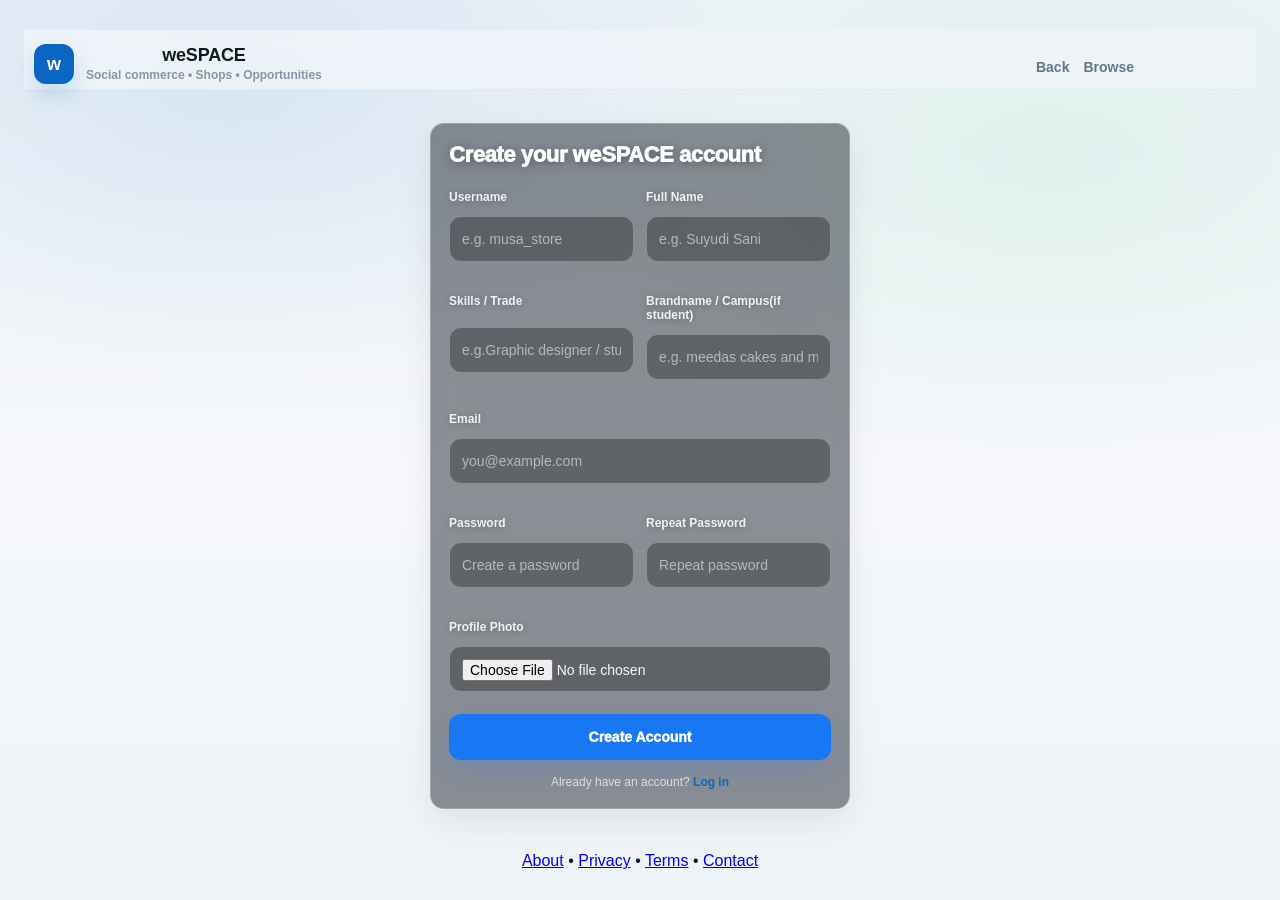
==== register/index.html @ 63733547 "Add files via upload" ====
<!DOCTYPE html>
<html lang="en">
<head>
  <meta charset="UTF-8" />
  <meta name="viewport" content="width=device-width, initial-scale=1.0" />
  <title>Create Account • weSPACE</title>
  <meta name="description" content="weSPACE is a social commerce platform to buy, sell, and grow. Create a digital shop, upload products, share your link, and discover opportunities — all in one place.">

  <link rel="stylesheet" href="../css/style.css" />

  <!-- Icons -->
  <link rel="icon" href="/favicon.ico">
  <link rel="icon" type="image/png" sizes="32x32" href="/favicon-32x32.png">
  <link rel="icon" type="image/png" sizes="16x16" href="/favicon-16x16.png">
  <link rel="apple-touch-icon" href="/apple-touch-icon.png">

  <!-- PWA -->
  <link rel="manifest" href="/site.webmanifest">
  <meta name="theme-color" content="#0a66c2">

  <!-- iOS -->
  <meta name="apple-mobile-web-app-capable" content="yes">
  <meta name="apple-mobile-web-app-status-bar-style" content="black-translucent">
  <meta name="apple-mobile-web-app-title" content="weSPACE">
</head>

<body class="auth">
  <!-- Top bar (same style as landing) -->
  <header class="topbar">
    <div class="topbar-inner">
      <a class="brand" href="../index.html" aria-label="Go to weSPACE home">
        <div class="logo" aria-hidden="true">w</div>
        <div>
          <div class="brandname">weSPACE</div>
          <div class="brandtag">Social commerce • Shops • Opportunities</div>
        </div>
      </a>

      <nav class="top-actions" aria-label="Quick actions">
        <a class="link" href="../index.html">Back</a>
        <a class="link" href="../home.html">Browse</a>
      </nav>
    </div>
  </header>

  <main class="auth-shell">
    <div class="auth-card">
      <div class="auth-head">
        <h1 class="auth-title">Create your weSPACE account</h1>
        
      </div>

      <form id="registerForm" class="auth-form">
        <div class="grid2">
          <label class="field">
            <span>Username</span>
            <input id="regUsername" type="text" required placeholder="e.g. musa_store">
          </label>

          <label class="field">
            <span>Full Name</span>
            <input id="regName" type="text" required placeholder="e.g. Suyudi Sani">
          </label>
        </div>

        <div class="grid2">
          <label class="field">
            <span>Skills / Trade</span>
            <input id="regCampus" type="text" required placeholder="e.g.Graphic designer / student ">
          </label>

          <label class="field">
            <span>Brandname / Campus(if student)</span>
            <input id="regDept" type="text" required placeholder="e.g. meedas cakes and more/ bayero Uni">
          </label>
        </div>

        <label class="field">
          <span>Email</span>
          <input id="regEmail" type="email" required autocomplete="email" placeholder="you@example.com">
        </label>

        <div class="grid2">
          <label class="field">
            <span>Password</span>
            <input id="regPassword" type="password" required placeholder="Create a password">
          </label>

          <label class="field">
            <span>Repeat Password</span>
            <input id="regPassword2" type="password" required placeholder="Repeat password">
          </label>
        </div>

        <label class="field">
          <span>Profile Photo</span>
          <input id="regPhoto" type="file" accept="image/*" required>
          
        </label>

        <button class="btn primary full" type="submit">Create Account</button>

        <div class="tiny center">
          Already have an account?
          <a class="link2" href="../index.html">Log in</a>
        </div>
      </form>
    </div>
  </main>

  <script type="module" src="../js/register-supabase.js"></script>
   <footer class="footer">
<div class="footer-inner">



<a href="about.html">About</a>

<span class="sep">•</span>

<a href="privacy.html">Privacy</a>

<span class="sep">•</span>

<a href="terms.html">Terms</a>

<span class="sep">•</span>

<a href="contact.html">Contact</a>

</body>
</html>
---- css/style.css ----
/* =========================================================
   CAMPORA — FULL STYLE.CSS (REPLACE YOUR ENTIRE FILE)
========================================================= */
:root{

  /* Backgrounds */
  --bin: #f4f7ff;
  --bg-card: #ffffff;
  --bg-soft: #eef4ff;

  /* Text */
  --text-main: #0f172a;      /* dark navy */
  --text-secondary: #475569;
  --text-muted: #64748b;

  /* Brand */
  --primary: #2563eb;
  --primary-dark: #1e40af;

  /* Borders */
  --border-light: rgba(15,23,42,0.12);

}
body.landing{
  background: var(--bg-main);
  color: var(--text-main);
}

* {
  margin: 0;
  padding: 0;
  box-sizing: border-box;
  font-family: Arial, Helvetica, sans-serif;
}



/* Space for fixed topbar + mobile bottom nav */
.page {
  padding-top: 70px;
  padding-bottom: 80px;
}

/* Center content on desktop; full on phone */
.container {
  width: 100%;
  max-width: 760px;
  margin: 0 auto;
  padding: 0 14px;
}

/* =========================================================
   TOP BAR
========================================================= */
.topbar {
  position: fixed;
  top: 0;
  left: 0;
  width: 100%;
  height: 60px;
  background: #fff;
  border-bottom: 1px solid #ddd;

  display: grid;
  grid-template-columns: 56px 1fr 56px;
  align-items: center;
  gap: 10px;

  padding: 0 10px;
  z-index: 1000;

  transform: translateY(0);
  transition: transform 180ms ease;
}

.topbar.hidden {
  transform: translateY(-110%);
}

/* icon buttons */
.icon-btn {
  width: 44px;
  height: 44px;
  border: none;
  background: transparent;
  font-size: 22px;
  cursor: pointer;
  border-radius: 10px;
}

.icon-btn:hover {
  background: #f0f2f5;
}

.icon-btn:active {
  transform: scale(0.96);
}

/* search */
.search-pill {
  height: 34px;
  width: 100%;
  border: 1px solid #e5e7eb;
  background: #f0f2f5;
  border-radius: 999px;

  display: flex;
  align-items: center;
  gap: 10px;

  padding: 0 10px;
  cursor: pointer;
  text-align: left;
}

.search-icon {
  font-size: 18px;
}

.search-text {
  color: #65676b;
  font-size: 12px;
}
/* Ensure these navs can slide without affecting layout */
.topbar,
.desktop-tabs,
.bottom-nav {
  will-change: transform;
  transition: transform 220ms ease;
}

/* Top bar slides up */
.topbar.nav-hidden {
  transform: translateY(-120%);
}

/* Desktop tabs slide up */
.desktop-tabs.nav-hidden {
  transform: translateY(-120%);
}

/* Bottom nav slides down */
.bottom-nav.nav-hidden {
  transform: translateY(120%);
}
/* =========================================================
   DESKTOP TABS (INSIDE .container in your HTML)
========================================================= */
.desktop-tabs {
  display: none;
}

.tab-btn {
  border: 1px solid #e5e7eb;
  background: #fff;
  padding: 10px 14px;
  border-radius: 999px;
  cursor: pointer;
  font-weight: bold;
  color: #65676b;
  text-align: center;
}

.tab-btn.active {
  color: #1877f2;
  border-color: #1877f2;
}

/* hide on scroll (your JS toggles .hidden) */
.desktop-tabs {
  transition: transform 180ms ease, opacity 180ms ease;
}

.desktop-tabs.hidden {
  transform: translateY(-120%);
  opacity: 0;
}

@media (min-width: 1024px) {
  .desktop-tabs {
    display: flex;
    justify-content: space-between;
    gap: 10px;

    position: sticky;
    top: 60px; /* under topbar */
    z-index: 900;

    background: #f0f2f5;
    padding: 12px 0;
  }

  .tab-btn {
    flex: 1;
  }
}

/* =========================================================
   SECTIONS
========================================================= */
.section {
  display: none;
}

.active-section {
  display: block;
}

/* Feed title */
#feed h2,
#market h2,
#opportunities h2,
#socials h2,
#profile h2 {
  font-size: 18px;
  margin: 14px 0 10px;
}

/* empty placeholder */
.empty-state {
  background: #fff;
  border: 1px solid #e5e7eb;
  padding: 14px;
  border-radius: 12px;
  color: #65676b;
}

/* =========================================================
   POST CARD (FULL IMAGE DISPLAY — NO CROP)
========================================================= */
.post-card {
  background: #fff;
  border: 1px solid #e5e7eb;
  border-radius: 14px;
  padding: 14px;
  margin-bottom: 14px;
  box-shadow: 0 10px 20px rgba(0,0,0,0.05);

  display: flex;
  flex-direction: column;
}

.post-head {
  display: flex;
  gap: 10px;
  align-items: center;
  margin-bottom: 10px;
}

.avatar {
  width: 42px;
  height: 42px;
  border-radius: 999px;
  background: #dbeafe;
}

.post-meta {
  flex: 1;
}

.name-row {
  display: flex;
  justify-content: space-between;
  align-items: center;
  gap: 10px;
}

.poster-name {
  font-weight: bold;
  font-size: 14px;
}

.connect-btn {
  border: 1px solid #1877f2;
  background: #fff;
  color: #1877f2;
  padding: 7px 12px;
  border-radius: 999px;
  cursor: pointer;
  font-weight: bold;
  font-size: 13px;
}

.connect-btn:hover {
  background: #e7f0ff;
}

.sub-row {
  color: #65676b;
  font-size: 12px;
  margin-top: 2px;
}

.post-title {
  font-weight: bold;
  font-size: 15px;
  margin-bottom: 6px;
}

.post-text {
  font-size: 14px;
  line-height: 1.45;
}

/* FULL IMAGE (no crop) */
.post-image {
  width: 100%;
  margin: 12px 0;
  border-radius: 14px;
  overflow: hidden;
  background: transparent;
}

.post-image img {
  width: 100%;
  height: auto;           /* ✅ key */
  display: block;
  object-fit: contain;    /* ✅ no crop */
}

/* actions */
.post-actions {
  display: flex;
  gap: 8px;
  margin-top: 6px;
}

.post-actions button {
  flex: 1;
  border: none;
  background: #f0f2f5;
  padding: 10px 8px;
  border-radius: 10px;
  cursor: pointer;
  font-weight: bold;
  color: #333;
}

.post-actions button:hover {
  background: #e9eef5;
}

.post-actions button:active {
  transform: scale(0.98);
}

/* =========================================================
   BOTTOM NAV (MOBILE)
========================================================= */
.bottom-nav {
  position: fixed;
  bottom: 0;
  left: 0;
  width: 100%;
  height: 60px;
  background: #fff;

  display: flex;
  justify-content: space-around;
  align-items: center;

  border-top: 1px solid #ddd;
  z-index: 1000;

  transition: transform 180ms ease;
}

/* optional hide on scroll (if your JS adds .hidden) */
.bottom-nav.hidden {
  transform: translateY(110%);
}

.bottom-nav button {
  background: none;
  border: none;
  font-size: 14px;
  font-weight: bold;
  color: #65676b;
  cursor: pointer;
  height: 100%;
  flex: 1;
}

/* blue line without jumping */
.bottom-nav button.active,
.bottom-nav button:focus-visible,
.bottom-nav button:focus {
  color: #1877f2;
  box-shadow: inset 0 3px 0 #1877f2;
  outline: none;
}

.bottom-nav button:hover {
  color: #1877f2;
}

/* Desktop: hide bottom nav */
@media (min-width: 1024px) {
  .bottom-nav {
    display: none;
  }

  .page {
    padding-bottom: 20px;
  }
}

/* =========================================================
   CREATE POST MODAL
========================================================= */
.modal-overlay {
  display: none;
  position: fixed;
  inset: 0;
  background: rgba(0,0,0,0.45);
  align-items: center;
  justify-content: center;
  padding: 16px;
  z-index: 3000;
}

.modal-overlay.show {
  display: flex;
}

.modal {
  width: min(94vw, 520px);
  background: #fff;
  border-radius: 14px;
  border: 1px solid #e5e7eb;
  box-shadow: 0 20px 50px rgba(0,0,0,0.25);
  overflow: hidden;
}

.modal-header {
  display: flex;
  justify-content: space-between;
  align-items: center;
  padding: 12px 14px;
  border-bottom: 1px solid #e5e7eb;
}

.modal-header h3 {
  font-size: 16px;
}

.modal-close {
  border: none;
  background: transparent;
  font-size: 18px;
  cursor: pointer;
}

.modal-body {
  padding: 14px;
  display: grid;
  gap: 12px;
}

.field span {
  display: block;
  font-size: 12px;
  color: #65676b;
  margin-bottom: 6px;
  font-weight: bold;
}

.field input,
.field textarea {
  width: 100%;
  padding: 12px;
  border-radius: 12px;
  border: 1px solid #e5e7eb;
  background: #fff;
  outline: none;
}

.field input:focus,
.field textarea:focus {
  border-color: #1877f2;
}

.image-preview-wrap {
  width: 100%;
  height: 220px;
  border-radius: 14px;
  border: 1px dashed #d1d5db;
  background: #f8fafc;
  overflow: hidden;
  display: grid;
  place-items: center;
}

.image-preview-wrap img {
  width: 100%;
  height: 100%;
  object-fit: cover;
  display: none;
}

.image-preview-empty {
  color: #65676b;
  font-size: 13px;
  font-weight: bold;
}

.modal-actions {
  display: grid;
  grid-template-columns: 1fr 1fr;
  gap: 10px;
}

.btn-secondary,
.btn-primary {
  padding: 12px;
  border-radius: 12px;
  font-weight: bold;
  cursor: pointer;
  border: none;
}

.btn-secondary {
  background: #f0f2f5;
  color: #1c1e21;
}

.btn.primary{

  background: var(--primary);

  color: #ffffff;

  font-weight: 800;

}

.btn.primary:hover{

  background: var(--primary-dark);

}

/* Landing / Auth pages */
body.landing::before {
  content: "";
  position: fixed;
  inset: 0;
  background:
    linear-gradient(180deg,
      rgba(10,18,40,0.6),
      rgba(10,18,40,0.85)
    );

}


.landing-hero {
  width: min(92vw, 520px);
  text-align: center;
}

.landing-logo {
  width: 110px;
  height: auto;
  margin-bottom: 14px;
}

.landing-tagline {
  color: rgba(255,255,255,0.95);
  font-size: 18px;
  line-height: 1.5;
  margin-bottom: 20px;
}

.landing-actions {
  display: grid;
  gap: 12px;
}

body.auth {
  min-height: 100vh;
  display: grid;
  place-items: center;
  background: #f0f2f5;
  padding: 24px;
}

.auth-wrap {
  width: 100%;
  display: grid;
  place-items: center;
}

.auth-card{

  background: var(--bg-card);

  border: 1px solid var(--border-light);

  color: var(--text-main);

  box-shadow: 0 10px 30px rgba(0,0,0,0.08);

}


.auth-title {
  font-size: 18px;
  margin-bottom: 6px;
}

.auth-subtitle {
  color: #65676b;
  font-size: 13px;
  margin-bottom: 14px;
}

.auth-form {
  display: grid;
  gap: 12px;
}

/* Profile display */
.profile-card{
  background:#fff;
  border:1px solid #e5e7eb;
  border-radius:14px;
  padding:14px;
  box-shadow: 0 10px 20px rgba(0,0,0,0.05);
}

.profile-head{
  display:flex;
  gap:12px;
  align-items:center;
  margin-bottom: 12px;
}

.profile-avatar{
  width:64px;
  height:64px;
  border-radius:999px;
  object-fit: cover;
  background:#e5e7eb;
  flex:none;
}

.profile-name{ font-weight:800; font-size:16px; }
.profile-meta{ color:#65676b; font-size:13px; margin-top:2px; }

.profile-actions{
  display: grid;
  gap: 10px;
}

/* Post avatar image */
.avatar-img{
  width:42px;
  height:42px;
  border-radius:999px;
  object-fit:cover;
  background:#dbeafe;
  flex:none;
}
body.auth{
  min-height: 100vh;
  display: grid;
  place-items: center;
  background: #f0f2f5;
  padding: 24px;
}

.auth-card{
  width: min(92vw, 540px);
  background: #fff;
  border: 1px solid #e5e7eb;
  border-radius: 14px;
  padding: 16px;
  box-shadow: 0 10px 20px rgba(0,0,0,0.05);
}

.auth-title{ font-size: 18px; margin-bottom: 6px; }
.auth-subtitle{ color: #65676b; font-size: 13px; margin-bottom: 14px; }

.auth-form{ display: grid; gap: 12px; }

/* 2-column row on desktop, 1-column on phone */
.grid-2{
  display: grid;
  gap: 12px;
  grid-template-columns: 1fr;
}
@media (min-width: 700px){
  .grid-2{ grid-template-columns: 1fr 1fr; }
}

/* Reuse your .field styles; if you don't have them, use these: */
.field span{
  display:block;
  font-size: 12px;
  color:#65676b;
  margin-bottom: 6px;
  font-weight:bold;
}
.field input, .field textarea{
  width: 100%;
  padding: 12px;
  border-radius: 12px;
  border: 1px solid #e5e7eb;
  outline: none;
}
.field input:focus, .field textarea:focus{
  border-color: #1877f2;
}

.landing-actions{
  position: relative;
  z-index: 5;           /* ✅ brings buttons above any overlay */
  display: grid;
  gap: 12px;
}

.landing-actions a{
  display: block;       /* ✅ makes the whole button area clickable */
  text-decoration: none;
}
/* ===== Notifications panel ===== */
.notif-panel{
  position: fixed;
  top: 70px;
  right: 12px;
  width: min(92vw, 320px);
  background: #fff;
  border: 1px solid #e5e7eb;
  border-radius: 14px;
  box-shadow: 0 18px 40px rgba(0,0,0,0.18);
  padding: 12px;
  display: none;
  z-index: 4000;
}
.notif-panel.show{ display:block; }
.notif-head{
  display:flex;
  justify-content: space-between;
  align-items:center;
  margin-bottom: 10px;
}
.notif-close{
  border:none;
  background: transparent;
  font-size: 16px;
  cursor:pointer;
}
.notif-item{
  padding: 10px;
  border-radius: 12px;
  background: #f0f2f5;
  margin-bottom: 8px;
  font-size: 13px;
}

/* ===== Post action states ===== */
.post-actions button.active{
  background: #dbeafe;
}
.connect-btn.connected{
  background:#1877f2;
  color:#fff;
}
.more-toggle{
  border:none;
  background:transparent;
  color:#1877f2;
  font-weight:bold;
  cursor:pointer;
  padding: 0;
  margin-left: 6px;
}

/* Make search input nicer */
#searchInput{ background:#fff; }
/* =====================================================
   LANDING PAGE BACKGROUND
===================================================== */

body.landing {
  min-height: 100vh;

  background-image: url("../assets/landing.jpg");
  background-size: cover;
  background-position: center;
  background-repeat: no-repeat;
  background-attachment: fixed;

  display: flex;
  align-items: center;
  justify-content: center;
}

/* Optional overlay to make text readable */
body.landing::before {
  content: "";
  position: fixed;
  inset: 0;
  background: rgba(0,0,0,0.35);
  z-index: -1;
}
.account-row{
  display:flex;
  gap:10px;
  align-items:center;
  justify-content: space-between;
  padding: 10px;
  border:1px solid #e5e7eb;
  border-radius: 12px;
  background:#fff;
}
.account-left{
  display:flex;
  gap:10px;
  align-items:center;
}
.account-avatar{
  width:40px;
  height:40px;
  border-radius:999px;
  object-fit: cover;
  background:#e5e7eb;
}
.account-name{
  font-weight:800;
  font-size:14px;
}
.account-meta{
  font-size:12px;
  color:#65676b;
  margin-top:2px;
}
.account-actions{
  display:flex;
  gap:8px;
}
.account-actions button{
  border:none;
  background:#f0f2f5;
  padding:8px 10px;
  border-radius:10px;
  cursor:pointer;
  font-weight:bold;
  font-size:12px;
}
.account-actions button.primary{
  background:#1877f2;
  color:#fff;
}
.account-actions button.danger{
  background:#fee2e2;
}
/* ===== Landing Auth ===== */

.auth-wrapper{
  min-height:100vh;
  display:flex;
  align-items:center;
  justify-content:center;
}

.auth-box{
  width:100%;
  max-width:400px;
  background:#fff;
  padding:32px;
  border-radius:20px;
  box-shadow:0 25px 60px rgba(0,0,0,0.2);
}

.brand{
  text-align:center;
  font-size:32px;
  font-weight:900;
  margin-bottom:6px;
}

.subtitle{
  text-align:center;
  color:#65676b;
  margin-bottom:24px;
}

.auth-form .field{
  display:flex;
  flex-direction:column;
  margin-bottom:16px;
}

.auth-form input{
  padding:12px;
  border-radius:10px;
  border:1px solid #ddd;
  font-size:14px;
}

.divider{
  text-align:center;
  margin:16px 0;
  color:#aaa;
  font-size:13px;
}
/* =====================================================
   LANDING PAGE (Professional)
===================================================== */

body.landing{
  min-height: 100vh;
  background-image: url("../assets/landing.png");
  background-size: cover;
  background-position: center;
  background-repeat: no-repeat;
  background-attachment: fixed;
}

body.landing::before{
  content:"";
  position: fixed;
  inset: 0;
  background: linear-gradient(180deg, rgba(8,12,24,0.40), rgba(8,12,24,0.80));
  z-index: -1;
}

.landing-wrap{
  min-height: 100vh;
  width: min(980px, 92vw);
  margin: 0 auto;
  padding: 28px 0 40px;
  display: grid;
  gap: 18px;
  align-content: center;
}

.landing-hero{
  color: #fff;
  padding: 18px 18px 6px;
}

.brand-row{
  display:flex;
  gap: 12px;
  align-items:center;
  margin-bottom: 14px;
}

.brand-mark{
  width: 44px;
  height: 44px;
  border-radius: 14px;
  display:flex;
  align-items:center;
  justify-content:center;
  font-weight: 900;
  font-size: 18px;
  background: rgba(255,255,255,0.12);
  border: 1px solid rgba(255,255,255,0.18);
  backdrop-filter: blur(10px);
}

.brand-title{
  margin: 0;
  font-size: 28px;
  font-weight: 900;
  letter-spacing: 0.2px;
}

.brand-tag{
  margin: 2px 0 0;
  opacity: 0.85;
  font-size: 13px;
}

.hero-headline{
  margin: 10px 0 8px;
  font-size: 28px;
  line-height: 1.1;
  font-weight: 900;
}

.hero-subtext{
  margin: 0 0 14px;
  opacity: 0.9;
  font-size: 14px;
  line-height: 1.55;
  max-width: 64ch;
}

.hero-points{
  display:grid;
  gap: 8px;
  max-width: 520px;
}

.point{
  padding: 10px 12px;
  border-radius: 14px;
  background: rgba(255,255,255,0.10);
  border: 1px solid rgba(255,255,255,0.16);
  backdrop-filter: blur(10px);
  font-size: 13px;
}

.landing-auth{
  display:flex;
  justify-content: center;
  padding: 0 18px;
}

.auth-box{
  width: min(420px, 100%);
  background: rgba(255,255,255,0.94);
  border: 1px solid rgba(255,255,255,0.55);
  border-radius: 20px;
  padding: 20px;
  box-shadow: 0 22px 60px rgba(0,0,0,0.30);
}

.auth-title{
  margin: 0 0 4px;
  font-size: 18px;
  font-weight: 900;
  color: #111827;
}

.auth-subtitle{
  margin: 0 0 14px;
  font-size: 13px;
  color: #6b7280;
}

.auth-form .field{
  display:flex;
  flex-direction: column;
  margin-bottom: 12px;
}

.auth-form .field span{
  font-size: 12px;
  color: #374151;
  font-weight: 700;
  margin-bottom: 6px;
}

.auth-form input{
  height: 42px;
  border-radius: 12px;
  border: 1px solid #e5e7eb;
  padding: 0 12px;
  outline: none;
  font-size: 14px;
  background: #fff;
}

.auth-form input:focus{
  border-color: #1877f2;
  box-shadow: 0 0 0 4px rgba(24,119,242,0.12);
}

.divider{
  position: relative;
  text-align: center;
  margin: 12px 0;
  color: #9ca3af;
  font-size: 12px;
}

.divider span{
  background: rgba(255,255,255,0.94);
  padding: 0 10px;
  position: relative;
  z-index: 1;
}

.divider::before{
  content:"";
  position:absolute;
  left:0;
  right:0;
  top:50%;
  height:1px;
  background:#e5e7eb;
}

.tiny-note{
  margin: 12px 0 0;
  font-size: 11px;
  color: #6b7280;
  line-height: 1.4;
}

/* Desktop layout: hero left, auth right */
@media (min-width: 900px){
  .landing-wrap{
    grid-template-columns: 1.2fr 0.8fr;
    align-items: center;
  }
  .landing-hero{ padding-right: 28px; }
  .landing-auth{ justify-content: flex-end; }
}
/* =====================================================
   LANDING PAGE (Official + smaller card + centered low)
   Uses: /assets/bg.jpg
===================================================== */

body.landing{
  min-height: 100vh;
  background-image: url("../assets/bg.jpg");
  background-size: cover;
  background-position: center;
  background-repeat: no-repeat;
}

/* clean overlay for readability */
body.landing::before{
  content:"";
  position: fixed;
  inset: 0;
  background:
    radial-gradient(1200px 700px at 20% 20%, rgba(255,255,255,0.10), transparent 60%),
    linear-gradient(180deg, rgba(10,14,26,0.35), rgba(10,14,26,0.82));
  z-index: -1;
}

.landing-shell{
  width: min(980px, 92vw);
  margin: 0 auto;
  min-height: 100vh;
  display: grid;
  grid-template-rows: auto auto;
  gap: 18px;
  padding: 26px 0 34px;
  align-content: start;
}

/* Top area */
.landing-hero{
  color: #fff;
  padding: 10px 0;
}

.brandline{
  display:flex;
  align-items:center;
  gap: 10px;
  margin-bottom: 14px;
}

.branddot{
  width: 10px;
  height: 10px;
  border-radius: 999px;
  background: rgba(255,255,255,0.85);
  box-shadow: 0 0 0 6px rgba(255,255,255,0.12);
}

.brandname{
  font-weight: 900;
  font-size: 20px;
  letter-spacing: 0.2px;
}

.brandtag{
  font-size: 12px;
  opacity: 0.85;
  margin-top: 2px;
}

.headline{
  margin: 8px 0 10px;
  font-size: clamp(26px, 4vw, 38px);
  line-height: 1.12;
  font-weight: 900;
  max-width: 18ch;
}

.subtext{

  color: var(--text-secondary);

}

.tiny{

  color: var(--text-muted);

}


.bullets{
  display:flex;
  flex-wrap: wrap;
  gap: 10px;
}

.bullet{
  padding: 10px 12px;
  border-radius: 999px;
  background: rgba(255,255,255,0.10);
  border: 1px solid rgba(255,255,255,0.16);
  backdrop-filter: blur(10px);
  font-size: 12px;
  font-weight: 700;
}

/* Login section: centered and pushed down */
.landing-auth{
  display:flex;
  justify-content:center;
  margin-top: 18px;
  /* push card lower on screen */
  padding-top: 18px;
}

/* Smaller, more official card */
/* ===== GLASS LOGIN CARD ===== */

.auth-card{
  width: min(380px, 100%);
  padding: 22px;

  background: rgba(255,255,255,0.12);
  backdrop-filter: blur(18px);
  -webkit-backdrop-filter: blur(18px);

  border-radius: 20px;
  border: 1px solid rgba(255,255,255,0.25);

  box-shadow:
    0 20px 50px rgba(0,0,0,0.35),
    inset 0 1px 0 rgba(255,255,255,0.2);

  color: #fff;
}

.auth-top{
  margin-bottom: 10px;
}

.auth-title{
  font-size: 16px;
  font-weight: 900;
  color: #111827;
  margin-bottom: 2px;
}

.auth-note{
  font-size: 12px;
  color: #6b7280;
}

.auth-form .field{
  display:flex;
  flex-direction: column;
  margin-bottom: 10px;
}

.auth-form .field span{
  font-size: 12px;
  font-weight: 800;
  color:#374151;
  margin-bottom: 6px;
}

.auth-form input{
  height: 42px;
  border-radius: 12px;
  border: 1px solid rgba(255,255,255,0.35);
  padding: 0 12px;
  font-size: 14px;

  background: rgba(255,255,255,0.15);
  color: #fff;
  outline: none;
}

.auth-form input::placeholder{
  color: rgba(255,255,255,0.6);
}

.auth-form input:focus{
  border-color: #ffffff;
  box-shadow: 0 0 0 3px rgba(255,255,255,0.25);
}

/* Buttons row */
.auth-row{
  display:flex;
  gap: 10px;
  margin-top: 10px;
}

.auth-row .btn{
  flex:1;
}

/* small helper */
.tiny{
  margin-top: 10px;
  font-size: 11px;
  color: #6b7280;
  line-height: 1.4;
}

/* On large screens, keep everything centered (not side-by-side) */
@media (min-width: 900px){
  .landing-shell{
    align-content: center;
    padding-top: 10px;
  }
  .landing-auth{
    margin-top: 8px;
  }
}
.auth-card{
  animation: fadeGlass 0.6s ease-out;
}

@keyframes fadeGlass{
  from{
    opacity:0;
    transform: translateY(20px);
  }
  to{
    opacity:1;
    transform: translateY(0);
  }
}
/* ===== Glass card readability fix ===== */

/* Darker glass base so text doesn't fade */
.auth-card{
  background: rgba(10,14,26,0.45) !important;  /* darker glass */
  border: 1px solid rgba(255,255,255,0.22) !important;
  backdrop-filter: blur(18px) !important;
  -webkit-backdrop-filter: blur(18px) !important;
}

/* Make all text inside card bright + slightly glowing */
.auth-card,
.auth-card {
  color: rgba(255,255,255,0.95);
  text-shadow: 0 2px 10px rgba(0,0,0,0.35);
}

/* Titles a bit stronger */
.auth-title{
  color: rgba(255,255,255,0.98) !important;
  font-weight: 900;
}
.auth-note,
.tiny{
  color: rgba(255,255,255,0.72) !important;
  text-shadow: none;
}

/* Labels */
.auth-form .field span{
  color: rgba(255,255,255,0.9) !important;
  text-shadow: 0 1px 6px rgba(0,0,0,0.25);
}

/* Inputs: darker glass so text is readable */
.auth-form input{
  background: rgba(0,0,0,0.30) !important;
  border: 1px solid rgba(255,255,255,0.28) !important;
  color: rgba(255,255,255,0.96) !important;
}

.auth-form input::placeholder{
  color: rgba(255,255,255,0.55) !important;
}

/* Input focus */
.auth-form input:focus{
  border-color: rgba(255,255,255,0.65) !important;
  box-shadow: 0 0 0 4px rgba(255,255,255,0.14) !important;
}

/* If your ghost buttons look too faint, boost them */
.btn.ghost{
  background: rgba(255,255,255,0.10) !important;
  border: 1px solid rgba(255,255,255,0.20) !important;
  color: rgba(255,255,255,0.92) !important;
}

.btn.ghost:hover{
  background: rgba(255,255,255,0.16) !important;
}

/* Primary button stays crisp */
.btn.primary{
  box-shadow: 0 10px 24px rgba(0,0,0,0.35);
}
/* ===== Fix Button Contrast on Glass ===== */

/* Primary button (Login) */
.btn.primary{
  background: #1877f2 !important;
  color: #ffffff !important;
  border: none !important;
  font-weight: 700;
}

.btn.primary:hover{
  background: #0f5ec7 !important;
}

/* Ghost buttons */
.btn.ghost{

  background: var(--bg-soft);

  color: var(--primary);

  border: 1px solid var(--primary);

}


.btn.ghost:hover{
  background: rgba(255,255,255,0.25) !important;
}
/* ===== Profile mini nav ===== */
.profile-username{
  font-size: 12px;
  color: #6b7280;
  margin-top: 2px;
}

.profile-tabs{
  display:flex;
  gap:10px;
  margin: 14px 0 10px;
  padding: 8px;
  border-radius: 14px;
  background: #f0f2f5;
  overflow-x: auto;
}

.profile-tab{
  border: none;
  background: transparent;
  padding: 10px 12px;
  border-radius: 12px;
  font-weight: 800;
  color: #374151;
  cursor: pointer;
  white-space: nowrap;
}

.profile-tab.active{
  background: #fff;
  box-shadow: 0 10px 22px rgba(0,0,0,0.08);
  color: #111827;
}

.profile-panel{ display:none; }
.profile-panel.active{ display:block; }

.panel-title{
  font-weight: 900;
  margin-bottom: 6px;
  color:#111827;
}

.panel-hint{
  font-size: 13px;
  color:#6b7280;
  margin-bottom: 12px;
  line-height: 1.4;
}

.panel-actions{
  display:flex;
  justify-content:flex-end;
  margin-top: 10px;
}

.grid-2{
  display:grid;
  gap: 10px;
}
@media (min-width: 640px){
  .grid-2{ grid-template-columns: 1fr 1fr; }
}

#myPostsWrap .post-card{ margin-top: 12px; }
.connection-card{
  display:flex;
  align-items:center;
  justify-content: space-between;
  gap: 10px;
  padding: 10px;
  background:#fff;
  border: 1px solid #e5e7eb;
  border-radius: 14px;
  margin-top: 10px;
}
.connection-left{
  display:flex;
  gap:10px;
  align-items:center;
}
.connection-left img{
  width:44px;
  height:44px;
  border-radius: 999px;
  object-fit: cover;
  background:#e5e7eb;
}
.connection-name{ font-weight: 900; }
.connection-meta{ font-size: 12px; color:#6b7280; margin-top:2px; }
/* Fix profile buttons visibility */

.profile-actions .btn {

  background: blue(0,0,0,0.6);

  color: yellowgreen;

  border: 1px solid rgba(255,255,255,0.3);

}

.profile-actions .btn:hover{

  background: rgba(0,0,0,0.8);

}

/* Reset button red */

.btn.danger{

  background: #e53935;

  color: white;

}

.btn.danger:hover{

  background: #c62828;

}
/* =========================
   PROFILE ACTION BUTTON FIX
   (forces visibility)
========================= */

#profile .profile-actions{
  display: grid;
  gap: 10px;
  margin-top: 12px;
}

/* make buttons full width like official apps */
#profile .profile-actions .btn{
  width: 100%;
}

/* force ghost buttons to be visible */
#profile .profile-actions .btn.ghost{
  background: rgba(17, 24, 39, 0.85) !important; /* dark */
  color: #ffffff !important;
  border: 1px solid rgba(255,255,255,0.22) !important;
  font-weight: 800;
}

#profile .profile-actions .btn.ghost:hover{
  background: rgba(17, 24, 39, 0.95) !important;
}

/* keep primary as primary */
#profile .profile-actions .btn.primary{
  color: #ffffff !important;
}

/* reset button red stays clear */
#profile .profile-actions .btn.danger{
  background: #e53935 !important;
  color: #ffffff !important;
  border: none !important;
  font-weight: 900;
}
#profile .profile-actions .btn.danger:hover{
  background: #c62828 !important;
}
.section-filterbar{
  margin: 10px 0 14px;
  display: flex;
  gap: 10px;
}
.section-filterbar select{
  width: 100%;
  padding: 10px 12px;
  border-radius: 12px;
  border: 1px solid rgba(255,255,255,0.18);
  background: rgba(255,255,255,0.08);
  color: inherit;
}

.type-chip{
  display:inline-flex;
  align-items:center;
  gap:8px;
  padding: 6px 10px;
  border-radius: 999px;
  font-size: 12px;
  font-weight: 800;
  letter-spacing: .2px;
  background: rgba(255,255,255,0.12);
  border: 1px solid rgba(255,255,255,0.16);
}

.type-market{ color:#22c55e; }
.type-opportunity{ color:#f59e0b; }
.type-social{ color:#60a5fa; }

.preview-strip{
  display:flex;
  gap:10px;
  overflow-x:auto;
  padding: 10px;
}
.preview-strip img{
  height: 90px;
  width: auto;
  border-radius: 12px;
  border: 1px solid rgba(255,255,255,0.14);
}

.carousel{
  overflow-x:auto;
  display:flex;
  gap:10px;
  scroll-snap-type:x mandatory;
  -webkit-overflow-scrolling: touch;
  padding-bottom: 6px;
}
.carousel::-webkit-scrollbar{ height: 8px; }
.carousel img{
  scroll-snap-align: start;
  width: 100%;
  max-width: 520px;
  border-radius: 14px;
  border: 1px solid rgba(255,255,255,0.12);
  display:block;
}

.post-image-wrap{
  position: relative;
}
.price-badge{
  position:absolute;
  right: 10px;
  bottom: 10px;
  padding: 7px 10px;
  border-radius: 999px;
  font-size: 12px;
  font-weight: 900;
  background: rgba(0,0,0,0.62);
  color: #fff;
  border: 1px solid rgba(255,255,255,0.18);
  backdrop-filter: blur(6px);
}
/* =========================================================
   CAMPORA PATCH (for new app.js)
   Paste at the VERY BOTTOM of style.css
========================================================= */

/* --- Post type badge (market/opportunity/social) --- */
.post-badge{
  display:inline-flex;
  align-items:center;
  gap:8px;
  padding: 6px 10px;
  border-radius: 999px;
  font-size: 12px;
  font-weight: 900;
  letter-spacing: .2px;
  background: #f0f2f5;
  border: 1px solid #e5e7eb;
  color: #111827;
  white-space: nowrap;
}

.post-badge.market{
  background: rgba(34,197,94,0.12);
  border-color: rgba(34,197,94,0.25);
  color: #15803d;
}
.post-badge.opportunity{
  background: rgba(245,158,11,0.14);
  border-color: rgba(245,158,11,0.25);
  color: #b45309;
}
.post-badge.social{
  background: rgba(96,165,250,0.14);
  border-color: rgba(96,165,250,0.25);
  color: #1d4ed8;
}

/* --- Multi-image slider (new structure) --- */
.post-media{
  position: relative;
  width: 100%;
  margin-top: 12px;
  border-radius: 14px;
  overflow: hidden;
  background: transparent;
}

.post-media-track{
  display:flex;
  gap: 10px;
  overflow-x: auto;
  scroll-snap-type: x mandatory;
  -webkit-overflow-scrolling: touch;
  padding-bottom: 6px;
}

.post-media-track::-webkit-scrollbar{
  height: 8px;
}

.post-media-item{
  flex: 0 0 100%;
  scroll-snap-align: start;
}

.post-media-item img{
  width: 100%;
  height: auto;           /* ✅ no crop */
  display: block;
  object-fit: contain;    /* ✅ no crop */
  border-radius: 14px;
  border: 1px solid #e5e7eb;
  background: #fff;
}

/* --- Price badge ON the image (bottom-right) --- */
.post-price-badge{
  position: absolute;
  right: 10px;
  bottom: 10px;
  padding: 7px 10px;
  border-radius: 999px;
  font-size: 12px;
  font-weight: 900;
  background: rgba(0,0,0,0.62);
  color: #fff;
  border: 1px solid rgba(255,255,255,0.22);
  backdrop-filter: blur(6px);
  -webkit-backdrop-filter: blur(6px);
}

/* --- Post actions: active like state + count readability --- */
.post-actions button .count{
  font-weight: 900;
  opacity: 0.85;
}

.post-actions button.active{
  background: #dbeafe !important;
  color: #0f172a;
}

/* --- Make connect button show "Connected" nicely --- */
.connect-btn.connected{
  background:#1877f2 !important;
  color:#fff !important;
  border-color:#1877f2 !important;
}

/* --- Safety: your CSS uses .avatar-img already; keep consistent --- */
.avatar-img{
  width:42px;
  height:42px;
  border-radius:999px;
  object-fit:cover;
  background:#dbeafe;
  flex:none;
}

/* --- Optional: small reshared line style --- */
.sub-row{
  line-height: 1.35;
}
/* =========================================================
   FIX: Create Post modal too tall (enable scrolling)
   Paste at VERY BOTTOM of style.css
========================================================= */

/* allow the overlay itself to scroll on small screens */
.modal-overlay{
  overflow-y: auto;
  align-items: flex-start;      /* not centered, so top is visible */
  padding-top: 16px;
  padding-bottom: 16px;
}

/* keep modal within viewport */
.modal{
  max-height: calc(100vh - 32px); /* account for overlay padding */
  display: flex;
  flex-direction: column;
}

/* modal body becomes scrollable when content is long */
.modal-body{
  overflow-y: auto;
  -webkit-overflow-scrolling: touch;
}

/* optional: prevent "scroll lock" feeling on iOS/Edge */
body{
  overscroll-behavior: contain;
}
/* =========================================================
   FIX: Create Post modal must scroll + keep buttons visible
========================================================= */

.modal{
  max-height: calc(100vh - 28px);
  display: flex;
  flex-direction: column;
}

/* Make the form area scroll if it's taller than screen */
.modal-body{
  max-height: calc(100vh - 140px); /* header + padding space */
  overflow-y: auto;
  -webkit-overflow-scrolling: touch;
}

/* Keep buttons always reachable */
.modal-actions{
  position: sticky;
  bottom: 0;
  background: #fff;
  padding-top: 10px;
  padding-bottom: 6px;
  z-index: 5;
}

/* =========================================================
   FIX: Multi-image preview strip must be visible
========================================================= */

.image-preview-wrap{
  height: auto !important;
  min-height: 140px;
  display: block !important;
  padding: 10px;
  overflow: hidden;
}

.preview-strip{
  width: 100%;
  display: flex;
  gap: 10px;
  overflow-x: auto;
  -webkit-overflow-scrolling: touch;
  padding: 6px 2px;
}

.preview-strip img{
  display: block;
  height: 96px;
  width: auto;
  border-radius: 12px;
  border: 1px solid rgba(0,0,0,0.12);
}
/* =========================
   DELETE POST BUTTON
   ========================= */

.delete-btn {
  margin-left: 8px;
  padding: 4px 10px;
  font-size: 12px;
  border-radius: 999px;
  border: 1px solid rgba(255, 80, 80, 0.5);
  background: rgba(255, 80, 80, 0.08);
  color: #ff6b6b;
  cursor: pointer;
  transition: all 0.2s ease;
}

/* hover */
.delete-btn:hover {
  background: rgba(255, 80, 80, 0.18);
  border-color: rgba(255, 80, 80, 0.8);
  color: #ff4d4d;
}

/* click */
.delete-btn:active {
  transform: scale(0.95);
}

/* glass compatibility */
.profile-card .delete-btn,
.post-card .delete-btn {
  backdrop-filter: blur(6px);
}

/* mobile friendly */
@media (max-width: 600px) {
  .delete-btn {
    font-size: 11px;
    padding: 3px 8px;
  }
}
/* WhatsApp floating icon on post image */

.post-wa-icon {

position: absolute;

bottom: 10px;
left: 10px;

width: 38px;
height: 38px;

background: #25D366;

border-radius: 50%;

display: flex;
align-items: center;
justify-content: center;

cursor: pointer;

box-shadow: 0 4px 12px rgba(0,0,0,0.25);

transition: 0.2s;
}

.post-wa-icon:hover {

transform: scale(1.1);

background: #1ebe5d;

}

.post-wa-icon img {

width: 20px;
height: 20px;

pointer-events: none;

}
/* ===== Landing: Mobile-first ===== */
body.landing{
  margin: 0;
  font-family: system-ui, -apple-system, Segoe UI, Roboto, Arial, sans-serif;
  background: #f6f9ff;
  color: #0f172a;
}

.landing-shell{
  max-width: 1080px;
  margin: 0 auto;
  padding: 16px 14px 28px;
  display: grid;
  gap: 16px;
}

/* top */
.landing-top{
  display: flex;
  align-items: center;
  justify-content: space-between;
}

.brandline{
  display: flex;
  align-items: center;
  gap: 10px;
}

.branddot{
  width: 38px;
  height: 38px;
  border-radius: 12px;
  background: linear-gradient(135deg, #1d6fff, #6a5bff);
  box-shadow: 0 10px 24px rgba(29,111,255,.18);
}

.brandname{
  font-weight: 900;
  font-size: 18px;
  letter-spacing: .2px;
}

.brandtag{
  font-size: 12px;
  opacity: .75;
  font-weight: 700;
}

/* hero */
.landing-hero{
  padding: 6px 0;
}

.trust-pill{
  display: inline-flex;
  align-items: center;
  gap: 10px;
  padding: 8px 12px;
  border-radius: 999px;
  border: 1px solid rgba(15,23,42,.10);
  background: rgba(255,255,255,.8);
  font-weight: 800;
  font-size: 12px;
}

.headline{
  margin: 12px 0 8px;
  font-size: 30px;
  line-height: 1.08;
  letter-spacing: -0.4px;
  font-weight: 950;
}

.subtext{
  margin: 0 0 14px;
  font-size: 14px;
  line-height: 1.55;
  color: rgba(15,23,42,.78);
}

/* feature cards */
.feature-grid{
  display: grid;
  grid-template-columns: 1fr;
  gap: 12px;
}

.feature-card{

  background: #ffffff;

  color: var(--text-main);

  border: 1px solid var(--border-light);

}

.feature-card p{

  color: var(--text-secondary);

}


.feature-icon{
  width: 42px;
  height: 42px;
  display: grid;
  place-items: center;
  border-radius: 14px;
  background: #eef5ff;
  font-size: 18px;
  margin-bottom: 8px;
}

.feature-card h3{
  margin: 0 0 6px;
  font-size: 15px;
  font-weight: 900;
}

.feature-card p{
  margin: 0;
  font-size: 13px;
  line-height: 1.45;
  color: rgba(15,23,42,.75);
}

/* auth */
.landing-auth{
  display: flex;
  justify-content: center;
}

.auth-card{
  width: 100%;
  max-width: 420px;
  background: rgba(255,255,255,.9);
  border: 1px solid rgba(15,23,42,.10);
  border-radius: 20px;
  padding: 14px;
  box-shadow: 0 12px 40px rgba(2, 30, 84, .10);
}

.auth-top{
  margin-bottom: 10px;
}

.auth-title{
  font-size: 16px;
  font-weight: 950;
}

.auth-note{
  font-size: 12px;
  color: rgba(15,23,42,.70);
  margin-top: 2px;
}

.field{
  display: grid;
  gap: 6px;
  margin: 10px 0;
}

.field span{
  font-weight: 800;
  font-size: 12px;
  color: rgba(15,23,42,.78);
}

.field input{
  width: 100%;
  padding: 12px 12px;
  border-radius: 14px;
  border: 1px solid rgba(15,23,42,.12);
  outline: none;
  background: #fff;
  font-size: 14px;
}

.btn{
  border: 0;
  cursor: pointer;
  border-radius: 14px;
  padding: 12px 12px;
  font-weight: 900;
}

.btn.primary{
  width: 100%;
  background: linear-gradient(135deg, #1d6fff, #6a5bff);
  color: #fff;
  box-shadow: 0 10px 22px rgba(29,111,255,.18);
}

.btn.ghost{
  background: #eef5ff;
  color: #0f172a;
  border: 1px solid rgba(15,23,42,.10);
}

.auth-row{
  display: grid;
  grid-template-columns: 1fr 1fr;
  gap: 10px;
  margin-top: 10px;
}

.tiny{
  margin-top: 10px;
  font-size: 11px;
  color: rgba(15,23,42,.65);
}

/* footer */
.landing-foot{
  padding-top: 6px;
  text-align: center;
}
.foot-note{
  font-size: 12px;
  color: rgba(15,23,42,.60);
}

/* ===== Desktop enhancements ===== */
@media (min-width: 900px){
  .landing-shell{
    grid-template-columns: 1.15fr 0.85fr;
    gap: 22px;
    align-items: start;
    padding-top: 22px;
  }
  .headline{
    font-size: 40px;
  }
  .feature-grid{
    grid-template-columns: 1fr 1fr;
  }
}
.field input{

  background: #ffffff;

  color: var(--text-main);

  border: 1px solid var(--border-light);

}

.field span{

  color: var(--text-secondary);

}
:root{
  --bg-main: #f4f7ff;
  --bg-card: #ffffff;
  --bg-soft: #eef4ff;

  --text-main: #0f172a;
  --text-secondary: #475569;
  --text-muted: #64748b;

  --primary: #2563eb;
  --primary-dark: #1e40af;

  --border-light: rgba(15,23,42,0.12);
  --shadow: 0 18px 50px rgba(2,6,23,0.10);
}

/* Reset-ish */
*{ box-sizing: border-box; }
body{ margin: 0; font-family: system-ui, -apple-system, Segoe UI, Roboto, Arial, sans-serif; }

/* =========================
   LANDING (Premium)
========================= */
body.landing{
  background: url(../assets/bg.jpg);
  color: var(--text-main);
}

.landing-topbar{
  display: flex;
  align-items: center;
  justify-content: space-between;
  gap: 12px;
  padding: 14px 16px;
  max-width: 1150px;
  margin: 0 auto;
}

.topbar-left{
  display: flex;
  align-items: center;
  gap: 10px;
}

.logo-badge{
  width: 42px;
  height: 42px;
  border-radius: 14px;
  display: grid;
  place-items: center;
  background: #ffffff;
  border: 1px solid var(--border-light);
  box-shadow: 0 10px 30px rgba(2,6,23,0.10);
  color: var(--primary);
  font-weight: 900;
  font-size: 22px;
  text-transform: lowercase;
}

.topbar-brand .brandname{
  font-size: 18px;
  font-weight: 900;
  letter-spacing: 0.2px;
}

.topbar-brand .brandtag{
  font-size: 12.5px;
  color: var(--text-secondary);
  margin-top: 1px;
}

.landing-wrap{
  max-width: 1150px;
  margin: 0 auto;
  padding: 6px 16px 28px;
}

.hero{
  display: grid;
  grid-template-columns: 1.2fr 0.8fr;
  gap: 18px;
  align-items: start;
  padding-top: 8px;
}

.hero-copy{
  padding: 10px 6px;
}

.pill{
  display: inline-flex;
  align-items: center;
  gap: 8px;
  background: #ffffff;
  border: 1px solid var(--border-light);
  padding: 8px 12px;
  border-radius: 999px;
  color: var(--text-main);
  font-weight: 700;
  font-size: 13px;
  box-shadow: 0 10px 24px rgba(2,6,23,0.06);
}

.headline{
  margin: 14px 0 8px;
  font-size: clamp(28px, 4.4vw, 44px);
  line-height: 1.08;
  letter-spacing: -0.6px;
  font-weight: 900;
}

.subtext{
  margin: 0;
  color: var(--text-secondary);
  font-size: 16px;
  line-height: 1.55;
  max-width: 62ch;
}

.quick-grid{
  margin-top: 16px;
  display: grid;
  grid-template-columns: repeat(2, minmax(0, 1fr));
  gap: 12px;
}

.quick-card{
  background: #ffffff;
  border: 1px solid var(--border-light);
  border-radius: 18px;
  padding: 14px 14px;
  box-shadow: 0 14px 34px rgba(2,6,23,0.06);
}

.quick-ico{
  width: 44px;
  height: 44px;
  border-radius: 16px;
  display: grid;
  place-items: center;
  background: var(--bg-soft);
  border: 1px solid rgba(37,99,235,0.18);
  font-size: 20px;
}

.quick-title{
  margin-top: 10px;
  font-weight: 900;
  font-size: 15.5px;
  color: var(--text-main);
}

.quick-desc{
  margin-top: 6px;
  color: var(--text-secondary);
  font-size: 13.5px;
  line-height: 1.45;
}

.trust-row{
  margin-top: 12px;
  display: flex;
  flex-wrap: wrap;
  gap: 10px;
  color: var(--text-secondary);
  font-weight: 700;
  font-size: 13px;
}

.trust-item{
  background: rgba(255,255,255,0.7);
  border: 1px solid var(--border-light);
  border-radius: 999px;
  padding: 8px 12px;
}

/* Auth */
.auth{
  position: sticky;
  top: 12px;
}

.auth-card{
  background: var(--bg-card);
  border: 1px solid var(--border-light);
  border-radius: 22px;
  padding: 16px;
  box-shadow: var(--shadow);
}

.auth-top{
  margin-bottom: 10px;
}

.auth-title{
  font-size: 18px;
  font-weight: 900;
}

.auth-note{
  margin-top: 3px;
  color: var(--text-secondary);
  font-size: 13px;
}

.auth-form{
  display: grid;
  gap: 10px;
  margin-top: 10px;
}

.field{
  display: grid;
  gap: 6px;
}

.field span{
  font-size: 13px;
  font-weight: 800;
  color: var(--text-secondary);
}

.field input{
  height: 46px;
  border-radius: 14px;
  border: 1px solid var(--border-light);
  padding: 0 12px;
  background: #ffffff;
  color: var(--text-main);
  outline: none;
}

.field input:focus{
  border-color: rgba(37,99,235,0.55);
  box-shadow: 0 0 0 4px rgba(37,99,235,0.12);
}

.btn{
  height: 46px;
  border-radius: 14px;
  border: 1px solid transparent;
  font-weight: 900;
  cursor: pointer;
  padding: 0 14px;
}

.btn.primary{
  background: var(--primary);
  color: #ffffff;
}

.btn.primary:hover{
  background: var(--primary-dark);
}

.btn.ghost{
  background: var(--bg-soft);
  color: var(--primary);
  border: 1px solid rgba(37,99,235,0.35);
}

.btn.ghost:hover{
  border-color: rgba(37,99,235,0.55);
}

.auth-row{
  display: grid;
  grid-template-columns: 1fr 1fr;
  gap: 10px;
}
#changePhotoBtn{
  margin-top: 10px;
}
.mini-del{
  padding: 6px 10px;
  border-radius: 10px;
  font-size: 12px;
  margin-left: 8px;
}
/* Hide/show navs on scroll */
.topbar.nav-hidden {
  transform: translateY(-120%);
  transition: transform 200ms ease;
}

.desktop-tabs.nav-hidden {
  transform: translateY(-120%);
  transition: transform 200ms ease;
}

.bottom-nav.nav-hidden {
  transform: translateY(120%);
  transition: transform 200ms ease;
}
.post-comments { margin-top: 10px; }
.comment-box { display:flex; gap:8px; margin-bottom:10px; }
.comment-input { flex:1; padding:10px; border-radius:10px; border:1px solid #ddd; }
.comment-row { padding:10px; border-radius:10px; border:1px solid #eee; margin-bottom:8px; }
.comment-time { font-size:12px; opacity:.7; margin-top:4px; }
.shop-grid{
  display:grid;
  grid-template-columns: repeat(2, minmax(0, 1fr));
  gap: 10px;
}

.shop-card{
  border:1px solid rgba(0,0,0,.12);
  border-radius:12px;
  padding:10px;
  background:#fff;
  text-align:left;
}

.shop-card-img{
  height:120px;
  border-radius:10px;
  overflow:hidden;
  display:flex;
  align-items:center;
  justify-content:center;
  background: rgba(0,0,0,.04);
}

.shop-card-img img{
  width:100%;
  height:100%;
  object-fit:cover;
  display:block;
}

.shop-card-title{
  margin-top:8px;
  font-weight:700;
}

.shop-tile{
  width:100%;
  max-width:240px;

  display:flex;
  flex-direction:column;

  background:#fff;
  border-radius:12px;

  overflow:hidden;

  box-shadow:0 4px 12px rgba(0,0,0,0.08);
}

.shop-tile:hover{
  transform:translateY(-4px);
  box-shadow:0 8px 20px rgba(0,0,0,0.12);
}

.shop-tile-img{
  position:relative;

  width:100%;

  aspect-ratio:4 / 5;   /* ✅ perfect square */

  background:#f8f8f8;

  display:flex;
  align-items:center;
  justify-content:center;

  overflow:hidden;
}

.shop-tile-img img{
  width:100%;
  height:100%;
  object-fit:cover;    /* ✅ keeps proportions */
}


.visit-shop-btn{
  border: 1px solid rgba(0,0,0,.12);
  background: #fff;
  padding: 8px 10px;
  border-radius: 999px;
  font-weight: 700;
  cursor: pointer;
  display: inline-flex;
  align-items: center;
  gap: 6px;
}

.visit-shop-btn:hover{
  filter: brightness(.98);
}
.reshare-banner {
  font-size: 13px;
  color: #16a34a;
  font-weight: 600;
  margin-bottom: 6px;
}

.reshare-time {
  color: #777;
  font-weight: normal;
  margin-left: 6px;
}
.wa-contact-btn {
  background: none;
  border: none;
  cursor: pointer;
  padding: 6px;
}

.wa-contact-btn img {
  width: 28px;
  height: 28px;
}
.shop-wa-icon{
  position:absolute;
  right:8px;
  bottom:8px;

  border:none;
  outline:none;
  background:transparent;

  padding:0;

  width:28px;
  height:28px;

  display:flex;
  align-items:center;
  justify-content:center;

  cursor:pointer;

  z-index:5;
}

.shop-wa-icon img{
  width:100%;
  height:100%;
  object-fit:contain;
}

.shop-wa-icon img{
  width:22px;
  height:22px;
}

.shop-wa-icon img{
  width:22px;
  height:22px;
}

.shop-tile-img > img{
  width:100%;
  height:100%;

  object-fit:contain;
}
.shop-tile-name{
  padding:8px 10px;

  font-size:14px;
  font-weight:600;

  line-height:1.3;

  color:#222;

  text-align:left;
}

/* smaller visit shop button for header */
.name-row .visit-shop-btn{
  padding:6px 10px;
  border-radius:999px;
  font-size:12px;
  line-height:1;
  margin-left:8px;
}
.post-actions{
  display:flex;
  align-items:center;
  gap:12px;

  padding:6px 10px;   /* ✅ smaller height */

  border-top:1px solid #eee;

  font-size:13px;     /* ✅ smaller text */

  background:#fff;
}
.post-actions button{
  border:none;
  background:transparent;

  padding:4px 6px;   /* ✅ much smaller */

  font-size:13px;
  font-weight:500;

  cursor:pointer;

  display:flex;
  align-items:center;
  gap:4px;

  color:#444;
}

.post-actions button:hover{
  color:#000;
}
.post-actions .count{
  font-size:12px;
  opacity:0.7;
}
.post-media{
  margin-bottom:4px;
}
/* ===============================
   FACEBOOK-STYLE POST ACTION BAR
   =============================== */

.post-actions{

  display:flex;
  align-items:center;
  justify-content:space-around;

  padding:2px 6px;      /* ultra thin */

  border-top:1px solid #eee;

  height:32px;          /* force compact height */

  margin-top:2px;
}


/* override ALL global button styles */
.post-actions button{

  all:unset;            /* removes inherited padding, height, borders */

  cursor:pointer;

  display:flex;
  align-items:center;
  justify-content:center;

  font-size:13px;

  color:#65676B;

  padding:2px 6px;

}


/* hover like Facebook */
.post-actions button:hover{

  background:#f2f2f2;

  border-radius:6px;
}


/* count */
.post-actions .count{

  font-size:12px;

  margin-left:4px;

  opacity:0.8;
}
.post-media{
  margin-bottom:0;
}

.post-body{
  padding-bottom:2px;
}
/* Fullscreen image modal */
.img-modal{
  position:fixed;
  inset:0;
  background:rgba(0,0,0,0.92);
  display:none;
  align-items:center;
  justify-content:center;
  z-index:9999;
  padding:18px;
}
.img-modal.show{ display:flex; }

.img-modal img{
  max-width:100%;
  max-height:100%;
  object-fit:contain;
  border-radius:10px;
}

.img-modal-close{
  position:absolute;
  top:14px;
  right:14px;
  width:40px;
  height:40px;
  border:none;
  border-radius:999px;
  background:rgba(255,255,255,0.15);
  color:#fff;
  font-size:20px;
  cursor:pointer;
}
.shop-card-wrap{ position:relative; }

.shop-del-cat{
  position:absolute;
  top:8px;
  right:8px;
  border:none;
  background:rgba(255,255,255,0.92);
  border-radius:999px;
  padding:6px;
  cursor:pointer;
}

.shop-del-prod{
  position:absolute;
  left:8px;
  bottom:8px;
  border:none;
  background:rgba(255,255,255,0.92);
  border-radius:999px;
  padding:6px;
  cursor:pointer;
}
/* container must be relative */
.shop-tile-img{
  position:relative;
}


/* DELETE → top right */
.delete-product{

  position:absolute;

  top:8px;
  right:8px;

  padding:6px 10px;

  border:none;

  background:white;

  border-radius:6px;

  cursor:pointer;

  z-index:5;
}


/* WHATSAPP → bottom right */
.shop-wa-btn{

  position:absolute;

  bottom:8px;
  right:8px;

  width:34px;
  height:34px;

  border:none;

  background:white;

  border-radius:6px;

  cursor:pointer;

  z-index:4;

  padding:5px;
}

.shop-wa-btn img{

  width:100%;
  height:100%;
}


/* PRICE → bottom left */
.shop-tile-price{

position:absolute;

bottom:8px;
left:8px;

background:black;
color:white;

padding:4px 10px;

border-radius:6px;

font-size:13px;

display:inline-block;   /* ⭐ important */
width:auto;             /* ⭐ important */
max-width:max-content;  /* ⭐ important */

white-space:nowrap;

z-index:2;

}
/* =========================
   SHOP: CATALOGUE GRID SIZE
   ========================= */

#catalogueGrid{
  display: grid;
  gap: 14px;

  /* ✅ mobile default: 2 per row */
  grid-template-columns: repeat(2, minmax(0, 1fr));
}

/* Catalogue card itself */
.shop-card{
  width: 100%;
  border-radius: 14px;
  overflow: hidden;
  background: #fff;
  border: 1px solid rgba(0,0,0,0.08);
}

/* cover area bigger */
.shop-card-img{
  width: 100%;
  aspect-ratio: 4 / 3; /* ✅ makes it look bigger */
  overflow: hidden;
}

.shop-card-img img{
  width: 100%;
  height: 100%;
  object-fit: cover;
  display: block;
}

.shop-card-title{
  padding: 10px 12px;
  font-size: 14px;
  font-weight: 600;
}

/* ✅ desktop: larger cards, 3–4 per row depending screen */
@media (min-width: 900px){
  #catalogueGrid{
    gap: 18px;
    grid-template-columns: repeat(3, minmax(240px, 1fr));
  }

  .shop-card-title{
    font-size: 15px;
    padding: 12px 14px;
  }
}

/* ✅ large desktop: even nicer spacing */
@media (min-width: 1200px){
  #catalogueGrid{
    grid-template-columns: repeat(4, minmax(260px, 1fr));
  }

  .shop-card-img{
    aspect-ratio: 16 / 10;
  }
}
.shop-tile-name{
  position:absolute;
  top:8px;
  left:8px;
  z-index:4;

  max-width: calc(100% - 90px);
  padding:6px 10px;
  border-radius:6px;

  background: blueviolet;
  color:#fff;

  font-size:13px;
  font-weight:600;

  white-space: nowrap;
  overflow: hidden;
  text-overflow: ellipsis;
}
.notif-item{
  padding:10px 12px;
  border-bottom:1px solid rgba(0,0,0,0.08);
  cursor:pointer;
}

.notif-item.unread{
  background: rgba(0,0,0,0.04);
}

.notif-text{
  font-size:14px;
  font-weight:600;
}

.notif-time{
  font-size:12px;
  opacity:0.7;
  margin-top:4px;
}
.notif-item{
  display:flex;
  gap:10px;
  padding:10px 12px;
  border-bottom:1px solid rgba(0,0,0,0.08);
  cursor:pointer;
  align-items:flex-start;
}

.notif-item.unread{
  background: rgba(0,0,0,0.04);
}

.notif-avatar{
  width:34px;
  height:34px;
  border-radius:50%;
  object-fit:cover;
  flex:0 0 34px;
}

.notif-avatar.fallback{
  display:flex;
  align-items:center;
  justify-content:center;
  background: rgba(0,0,0,0.08);
}

.notif-body{ flex:1; }

.notif-text{
  font-size:14px;
  font-weight:600;
  line-height:1.25;
}

.notif-time{
  font-size:12px;
  opacity:0.7;
  margin-top:4px;
}
/* Notification bell badge */
.notif-badge{
  position:absolute;
  top:-4px;
  right:-4px;
  min-width:18px;
  height:18px;
  padding:0 5px;
  border-radius:999px;
  background:#e53935;
  color:#fff;
  font-size:11px;
  font-weight:700;
  display:none;
  align-items:center;
  justify-content:center;
  line-height:18px;
  border:2px solid #fff;
}
/* --- Facebook-style carousel --- */
.post-media{
  position:relative;
  margin-top:10px;
}

.post-media-track{
  display:flex;
  gap:0;
  overflow-x:auto;
  scroll-snap-type:x mandatory;
  -webkit-overflow-scrolling:touch;
  scrollbar-width:none;
}
.post-media-track::-webkit-scrollbar{ display:none; }

.post-media-item{
  flex:0 0 100%;
  scroll-snap-align:center;
  position:relative;
}
.post-media-item img{
  width:100%;
  height:auto;
  display:block;
  border-radius:12px;
}

/* Dots (small black like Facebook) */
.carousel-dots{
  position:absolute;
  left:50%;
  bottom:10px;
  transform:translateX(-50%);
  display:flex;
  gap:6px;
  z-index:3;
}
.carousel-dots .dot{
  width:6px;
  height:6px;
  border-radius:999px;
  border:none;
  background:rgba(0,0,0,0.35);
  padding:0;
  cursor:pointer;
}
.carousel-dots .dot.active{
  background:rgba(0,0,0,0.85);
}

/* Optional arrows (only show when multi-image) */
.carousel-nav{
  position:absolute;
  top:50%;
  transform:translateY(-50%);
  z-index:3;
  width:34px;
  height:34px;
  border-radius:999px;
  border:none;
  background:rgba(0,0,0,0.35);
  color:#fff;
  font-size:22px;
  line-height:34px;
  cursor:pointer;
  display:flex;
  align-items:center;
  justify-content:center;
}
.carousel-nav.prev{ left:8px; }
.carousel-nav.next{ right:8px; }

/* On small screens keep arrows subtle */
@media (max-width: 600px){
  .carousel-nav{ width:30px; height:30px; font-size:20px; line-height:30px; }
}
.post-apply-badge{
  position:absolute;
  right:10px;
  bottom:10px;
  border:none;
  border-radius:999px;
  padding:8px 12px;
  font-weight:600;
  background:rgba(0,0,0,0.75);
  color:#fff;
  cursor:pointer;
  z-index:5;
}
.post-apply-badge:hover{ filter:brightness(1.05); }
.post-apply-badge:active{ transform:scale(0.98); }
/* =========================
   weSPACE AUTH PAGES (Register/Login)
   Scoped to body.auth only
   ========================= */

body.auth{
  margin: 0;
  color: #0f172a;
  font-family: system-ui, -apple-system, Segoe UI, Roboto, Arial, sans-serif;

  /* Same premium light background as landing */
  background:
    radial-gradient(900px 500px at 18% 10%, rgba(10,102,194,0.10), transparent 60%),
    radial-gradient(900px 500px at 82% 18%, rgba(34,197,94,0.08), transparent 60%),
    linear-gradient(180deg, #eef3f8 0%, #f6f8fb 55%, #eef3f8 100%);
}

/* Top bar (same as landing) */
body.auth .topbar{
  position: sticky;
  top: 0;
  z-index: 10;
  background: rgba(238,243,248,0.92);
  backdrop-filter: blur(10px);
  border-bottom: 1px solid rgba(229,231,235,0.95);
}

body.auth .topbar-inner{
  width: min(1100px, 92vw);
  margin: 0 auto;
  padding: 14px 0;
  display: flex;
  align-items: center;
  justify-content: space-between;
  gap: 16px;
}

body.auth .brand{
  display: flex;
  align-items: center;
  gap: 12px;
  text-decoration: none;
  color: inherit;
}

body.auth .logo{
  width: 40px;
  height: 40px;
  border-radius: 12px;
  background: #0a66c2;
  color: #fff;
  display: grid;
  place-items: center;
  font-weight: 900;
  font-size: 18px;
  box-shadow: 0 10px 22px rgba(10,102,194,0.18);
}

body.auth .brandname{
  font-weight: 900;
  letter-spacing: -0.2px;
  font-size: 18px;
  line-height: 1.1;
}

body.auth .brandtag{
  font-size: 12px;
  color: #64748b;
  margin-top: 2px;
}

body.auth .top-actions{
  display: flex;
  align-items: center;
  gap: 14px;
}

body.auth .link{
  color: #64748b;
  text-decoration: none;
  font-weight: 800;
  font-size: 14px;
}

body.auth .link:hover{ color: #0f172a; }

/* Center shell */
body.auth .auth-shell{
  width: min(980px, 92vw);
  margin: 0 auto;
  padding: 22px 0 32px;
  display: grid;
  place-items: center;
}

/* Auth card */
body.auth .auth-card{
  width: min(560px, 100%);
  background: #ffffff;
  border: 1px solid rgba(229,231,235,0.95);
  border-radius: 14px;
  box-shadow: 0 12px 34px rgba(2,6,23,0.08);
  padding: 18px;
}

body.auth .auth-head{
  margin-bottom: 12px;
}

body.auth .auth-title{
  margin: 0 0 6px;
  font-weight: 950;
  font-size: 22px;
  letter-spacing: -0.4px;
}

body.auth .auth-subtitle{
  margin: 0;
  color: #64748b;
  line-height: 1.55;
  font-size: 14px;
}

/* Form */
body.auth .auth-form{
  display: grid;
  gap: 12px;
}

body.auth .grid2{
  display: grid;
  grid-template-columns: 1fr 1fr;
  gap: 12px;
}

@media (max-width: 620px){
  body.auth .grid2{ grid-template-columns: 1fr; }
  body.auth .top-actions{ display:none; }
}

body.auth .field{
  display: grid;
  gap: 6px;
}

body.auth .field span{
  font-size: 12px;
  color: #64748b;
  font-weight: 800;
}

body.auth .field input{
  width: 100%;
  padding: 12px 12px;
  border-radius: 12px;
  border: 1px solid rgba(229,231,235,0.95);
  outline: none;
  font-size: 14px;
  background: #fff;
}

body.auth .field input:focus{
  border-color: rgba(10,102,194,0.45);
  box-shadow: 0 0 0 4px rgba(10,102,194,0.12);
}

body.auth .hint{
  display: block;
  margin-top: 6px;
  font-size: 12px;
  color: #64748b;
}

/* Buttons */
body.auth .btn{
  border: 0;
  cursor: pointer;
  border-radius: 12px;
  padding: 12px 14px;
  font-weight: 950;
  font-size: 14px;
}

body.auth .btn.primary{
  background: #0a66c2;
  color: #fff;
}

body.auth .btn.primary:hover{
  background: #084f96;
}

body.auth .btn.full{ width: 100%; }

body.auth .tiny{
  font-size: 12px;
  color: #64748b;
  line-height: 1.4;
  margin-top: 2px;
}

body.auth .center{ text-align: center; }

body.auth .link2{
  color: #0a66c2;
  font-weight: 900;
  text-decoration: none;
}

body.auth .link2:hover{ text-decoration: underline; }
.verifiedBadge{
  margin-left:6px;
  font-weight:700;
  color:#16a34a;
  font-size:13px;
  vertical-align:middle;
}
.verified-badge{
  display:inline-flex;
  align-items:center;
  justify-content:center;
  margin-left:6px;
  width:18px;
  height:18px;
  border-radius:999px;
  background:#2563eb;
  color:#fff;
  font-size:12px;
  font-weight:800;
  line-height:1;
}
/* Twitter-style header row */
.name-row{
  display:flex;
  align-items:center;
  justify-content:space-between;
  gap:10px;
}

.name-left{
  min-width:0;
  flex:1;
}

.poster-name{
  display:inline-flex;
  align-items:center;
  gap:6px;
  font-weight:700;
  min-width:0;
}

/* If names are long, prevent breaking layout */
.poster-name{
  overflow:hidden;
  text-overflow:ellipsis;
  white-space:nowrap;
}

.name-right{
  display:inline-flex;
  align-items:center;
  gap:8px;
  flex:0 0 auto;
}

/* Verified badge */
.verified-badge{
  width:16px;
  height:16px;
  border-radius:50%;
  background:#1d9bf0;
  color:#fff;
  font-size:11px;
  font-weight:800;
  display:inline-flex;
  align-items:center;
  justify-content:center;
  flex-shrink:0;
}
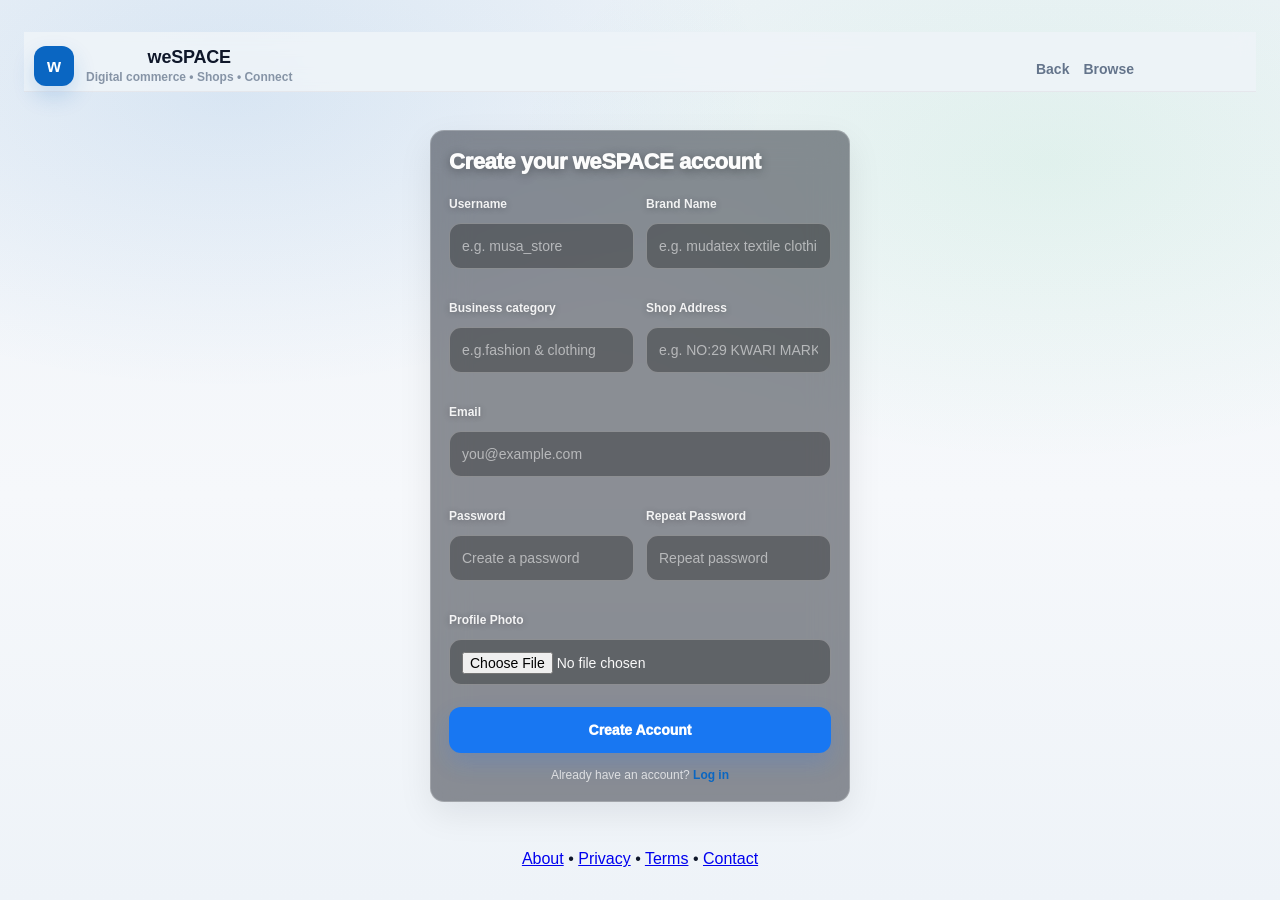
==== commit 1f92d45f: "Revise register page content and structure Updated the account creation page with new branding and p" ====
--- a/register/index.html
+++ b/register/index.html
@@ -4,7 +4,7 @@
   <meta charset="UTF-8" />
   <meta name="viewport" content="width=device-width, initial-scale=1.0" />
   <title>Create Account • weSPACE</title>
-  <meta name="description" content="weSPACE is a social commerce platform to buy, sell, and grow. Create a digital shop, upload products, share your link, and discover opportunities — all in one place.">
+  <meta name="description" content="weSPACE is a digital commerce platform to buy, sell, connect and grow. Create a digital shop, upload products, share your link, and discover products  from every shop.">
 
   <link rel="stylesheet" href="../css/style.css" />
 
@@ -32,7 +32,7 @@
         <div class="logo" aria-hidden="true">w</div>
         <div>
           <div class="brandname">weSPACE</div>
-          <div class="brandtag">Social commerce • Shops • Opportunities</div>
+          <div class="brandtag">Digital commerce • Shops • Connect</div>
         </div>
       </a>
 
@@ -58,20 +58,20 @@
           </label>
 
           <label class="field">
-            <span>Full Name</span>
-            <input id="regName" type="text" required placeholder="e.g. Suyudi Sani">
+            <span>Brand Name</span>
+            <input id="regName" type="text" required placeholder="e.g. mudatex textile clothing">
           </label>
         </div>
 
         <div class="grid2">
           <label class="field">
-            <span>Skills / Trade</span>
-            <input id="regCampus" type="text" required placeholder="e.g.Graphic designer / student ">
+            <span>Business category</span>
+            <input id="regCampus" type="text" required placeholder="e.g.fashion & clothing ">
           </label>
 
           <label class="field">
-            <span>Brandname / Campus(if student)</span>
-            <input id="regDept" type="text" required placeholder="e.g. meedas cakes and more/ bayero Uni">
+            <span>Shop Address</span>
+            <input id="regDept" type="text" required placeholder="e.g. NO:29 KWARI MARKET KANO, ">
           </label>
         </div>
 
@@ -129,4 +129,4 @@
 <a href="contact.html">Contact</a>
 
 </body>
-</html>+</html>
--- a/css/style.css
+++ b/css/style.css
@@ -1,7 +1,7 @@
 /* =========================================================
    CAMPORA — FULL STYLE.CSS (REPLACE YOUR ENTIRE FILE)
 ========================================================= */
-:root{
+:root {
 
   /* Backgrounds */
   --bin: #f4f7ff;
@@ -9,7 +9,8 @@
   --bg-soft: #eef4ff;
 
   /* Text */
-  --text-main: #0f172a;      /* dark navy */
+  --text-main: #0f172a;
+  /* dark navy */
   --text-secondary: #475569;
   --text-muted: #64748b;
 
@@ -18,10 +19,11 @@
   --primary-dark: #1e40af;
 
   /* Borders */
-  --border-light: rgba(15,23,42,0.12);
-
-}
-body.landing{
+  --border-light: rgba(15, 23, 42, 0.12);
+
+}
+
+body.landing {
   background: var(--bg-main);
   color: var(--text-main);
 }
@@ -121,6 +123,7 @@
   color: #65676b;
   font-size: 12px;
 }
+
 /* Ensure these navs can slide without affecting layout */
 .topbar,
 .desktop-tabs,
@@ -143,6 +146,7 @@
 .bottom-nav.nav-hidden {
   transform: translateY(120%);
 }
+
 /* =========================================================
    DESKTOP TABS (INSIDE .container in your HTML)
 ========================================================= */
@@ -183,7 +187,8 @@
     gap: 10px;
 
     position: sticky;
-    top: 60px; /* under topbar */
+    top: 60px;
+    /* under topbar */
     z-index: 900;
 
     background: #f0f2f5;
@@ -232,9 +237,10 @@
   background: #fff;
   border: 1px solid #e5e7eb;
   border-radius: 14px;
-  padding: 14px;
   margin-bottom: 14px;
-  box-shadow: 0 10px 20px rgba(0,0,0,0.05);
+  box-shadow: 0 10px 20px rgba(0, 0, 0, 0.05);
+  overflow: hidden;
+  /* ✅ Needed for edge-to-edge corners */
 
   display: flex;
   flex-direction: column;
@@ -244,7 +250,9 @@
   display: flex;
   gap: 10px;
   align-items: center;
-  margin-bottom: 10px;
+  margin-bottom: 4px;
+  padding: 14px 14px 6px;
+  /* ✅ Added padding back */
 }
 
 .avatar {
@@ -270,15 +278,14 @@
   font-size: 14px;
 }
 
-.connect-btn {
-  border: 1px solid #1877f2;
-  background: #fff;
-  color: #1877f2;
-  padding: 7px 12px;
-  border-radius: 999px;
-  cursor: pointer;
-  font-weight: bold;
-  font-size: 13px;
+.name-left {
+  flex: 1;
+}
+
+.name-right {
+  display: flex;
+  gap: 6px;
+  align-items: center;
 }
 
 .connect-btn:hover {
@@ -291,38 +298,121 @@
   margin-top: 2px;
 }
 
-.post-title {
-  font-weight: bold;
+
+.post-text {
   font-size: 15px;
-  margin-bottom: 6px;
-}
-
-.post-text {
-  font-size: 14px;
-  line-height: 1.45;
-}
-
-/* FULL IMAGE (no crop) */
-.post-image {
+  line-height: 1.6;
+  color: #222;
+  padding: 0 14px;
+  /* ✅ Padding for text */
+  margin-bottom: 12px;
+  font-weight: 400;
+}
+
+.post-body {
+  margin-top: 6px;
+}
+
+/* ✅ FACEBOOK STYLE EDGE-TO-EDGE MEDIA */
+.post-media {
+  position: relative;
   width: 100%;
-  margin: 12px 0;
-  border-radius: 14px;
-  overflow: hidden;
-  background: transparent;
-}
-
-.post-image img {
-  width: 100%;
-  height: auto;           /* ✅ key */
+  background: #f1f5f9;
+}
+
+.post-media-track {
+  display: flex !important;
+  width: 100% !important;
+  height: auto !important;
+  overflow-x: auto !important;
+  scroll-snap-type: x mandatory !important;
+  -webkit-overflow-scrolling: touch !important;
+  scrollbar-width: none;
+}
+
+.post-media-track::-webkit-scrollbar {
+  display: none;
+}
+
+.post-media-item {
+  flex: 0 0 100% !important;
+  width: 100% !important;
+  scroll-snap-align: start !important;
+  position: relative;
+}
+
+.post-media-item img {
+  width: 100% !important;
+  height: auto !important;
+  max-height: 520px !important;
+  object-fit: cover;
   display: block;
-  object-fit: contain;    /* ✅ no crop */
+}
+
+/* Dots & Nav Overlays */
+.carousel-dots {
+  position: absolute;
+  bottom: 12px;
+  left: 50%;
+  transform: translateX(-50%);
+  display: flex;
+  gap: 6px;
+  z-index: 10;
+}
+
+.carousel-dots .dot {
+  width: 6px;
+  height: 6px;
+  border-radius: 50%;
+  background: rgba(255, 255, 255, 0.5);
+  border: none;
+  cursor: pointer;
+  transition: 0.2s;
+}
+
+.carousel-dots .dot.active {
+  background: #fff;
+  width: 10px;
+  border-radius: 3px;
+}
+
+.carousel-nav {
+  position: absolute;
+  top: 50%;
+  transform: translateY(-50%);
+  width: 36px;
+  height: 36px;
+  background: rgba(0, 0, 0, 0.3);
+  color: #fff;
+  border: none;
+  border-radius: 50%;
+  font-size: 20px;
+  cursor: pointer;
+  z-index: 10;
+  display: flex;
+  align-items: center;
+  justify-content: center;
+  backdrop-filter: blur(4px);
+}
+
+.carousel-nav.prev {
+  left: 10px;
+}
+
+.carousel-nav.next {
+  right: 10px;
+}
+
+.carousel-nav:hover {
+  background: rgba(0, 0, 0, 0.5);
 }
 
 /* actions */
 .post-actions {
   display: flex;
   gap: 8px;
-  margin-top: 6px;
+  padding: 12px 14px 14px;
+  /* ✅ Added padding */
 }
 
 .post-actions button {
@@ -334,6 +424,11 @@
   cursor: pointer;
   font-weight: bold;
   color: #333;
+  /* ✅ Prevents 300ms delay + scroll jitter on mobile */
+  touch-action: manipulation;
+  /* ✅ Prevents text selection flicker on long-press */
+  user-select: none;
+  -webkit-user-select: none;
 }
 
 .post-actions button:hover {
@@ -341,7 +436,8 @@
 }
 
 .post-actions button:active {
-  transform: scale(0.98);
+  /* ✅ Removed transform:scale that was causing post shaking on touch */
+  background: #dce5f0;
 }
 
 /* =========================================================
@@ -412,7 +508,7 @@
   display: none;
   position: fixed;
   inset: 0;
-  background: rgba(0,0,0,0.45);
+  background: rgba(0, 0, 0, 0.45);
   align-items: center;
   justify-content: center;
   padding: 16px;
@@ -428,7 +524,7 @@
   background: #fff;
   border-radius: 14px;
   border: 1px solid #e5e7eb;
-  box-shadow: 0 20px 50px rgba(0,0,0,0.25);
+  box-shadow: 0 20px 50px rgba(0, 0, 0, 0.25);
   overflow: hidden;
 }
 
@@ -524,7 +620,7 @@
   color: #1c1e21;
 }
 
-.btn.primary{
+.btn.primary {
 
   background: var(--primary);
 
@@ -534,7 +630,7 @@
 
 }
 
-.btn.primary:hover{
+.btn.primary:hover {
 
   background: var(--primary-dark);
 
@@ -547,9 +643,8 @@
   inset: 0;
   background:
     linear-gradient(180deg,
-      rgba(10,18,40,0.6),
-      rgba(10,18,40,0.85)
-    );
+      rgba(10, 18, 40, 0.6),
+      rgba(10, 18, 40, 0.85));
 
 }
 
@@ -566,7 +661,7 @@
 }
 
 .landing-tagline {
-  color: rgba(255,255,255,0.95);
+  color: rgba(255, 255, 255, 0.95);
   font-size: 18px;
   line-height: 1.5;
   margin-bottom: 20px;
@@ -591,7 +686,7 @@
   place-items: center;
 }
 
-.auth-card{
+.auth-card {
 
   background: var(--bg-card);
 
@@ -599,7 +694,7 @@
 
   color: var(--text-main);
 
-  box-shadow: 0 10px 30px rgba(0,0,0,0.08);
+  box-shadow: 0 10px 30px rgba(0, 0, 0, 0.08);
 
 }
 
@@ -621,48 +716,68 @@
 }
 
 /* Profile display */
-.profile-card{
-  background:#fff;
-  border:1px solid #e5e7eb;
-  border-radius:14px;
-  padding:14px;
-  box-shadow: 0 10px 20px rgba(0,0,0,0.05);
-}
-
-.profile-head{
-  display:flex;
-  gap:12px;
-  align-items:center;
+.profile-card {
+  background: #fff;
+  border: 1px solid #e5e7eb;
+  border-radius: 14px;
+  padding: 14px;
+  box-shadow: 0 10px 20px rgba(0, 0, 0, 0.05);
+}
+
+.profile-head {
+  display: flex;
+  gap: 12px;
+  align-items: center;
   margin-bottom: 12px;
 }
 
-.profile-avatar{
-  width:64px;
-  height:64px;
-  border-radius:999px;
+.profile-avatar {
+  width: 64px;
+  height: 64px;
+  border-radius: 999px;
   object-fit: cover;
-  background:#e5e7eb;
-  flex:none;
-}
-
-.profile-name{ font-weight:800; font-size:16px; }
-.profile-meta{ color:#65676b; font-size:13px; margin-top:2px; }
-
-.profile-actions{
+  background: #dbeafe;
+  flex: none;
+  /* Fallback for missing photo - show a person icon */
+  display: flex;
+  align-items: center;
+  justify-content: center;
+}
+
+/* Show placeholder when no src or when src fails to load */
+.profile-avatar:not([src]),
+.profile-avatar[src=""],
+.profile-avatar[data-no-photo] {
+  background: #dbeafe url("data:image/svg+xml,%3Csvg xmlns='http://www.w3.org/2000/svg' viewBox='0 0 24 24' fill='%2393c5fd'%3E%3Cpath d='M12 12c2.7 0 4.8-2.1 4.8-4.8S14.7 2.4 12 2.4 7.2 4.5 7.2 7.2 9.3 12 12 12zm0 2.4c-3.2 0-9.6 1.6-9.6 4.8v2.4h19.2v-2.4c0-3.2-6.4-4.8-9.6-4.8z'/%3E%3C/svg%3E") center/60% no-repeat;
+}
+
+.profile-name {
+  font-weight: 800;
+  font-size: 16px;
+}
+
+.profile-meta {
+  color: #65676b;
+  font-size: 13px;
+  margin-top: 2px;
+}
+
+.profile-actions {
   display: grid;
   gap: 10px;
 }
 
 /* Post avatar image */
-.avatar-img{
-  width:42px;
-  height:42px;
-  border-radius:999px;
-  object-fit:cover;
-  background:#dbeafe;
-  flex:none;
-}
-body.auth{
+.avatar-img {
+  width: 42px;
+  height: 42px;
+  border-radius: 999px;
+  object-fit: cover;
+  background: #dbeafe;
+  flex: none;
+}
+
+body.auth {
   min-height: 100vh;
   display: grid;
   place-items: center;
@@ -670,62 +785,83 @@
   padding: 24px;
 }
 
-.auth-card{
+.auth-card {
   width: min(92vw, 540px);
   background: #fff;
   border: 1px solid #e5e7eb;
   border-radius: 14px;
   padding: 16px;
-  box-shadow: 0 10px 20px rgba(0,0,0,0.05);
-}
-
-.auth-title{ font-size: 18px; margin-bottom: 6px; }
-.auth-subtitle{ color: #65676b; font-size: 13px; margin-bottom: 14px; }
-
-.auth-form{ display: grid; gap: 12px; }
+  box-shadow: 0 10px 20px rgba(0, 0, 0, 0.05);
+}
+
+.auth-title {
+  font-size: 18px;
+  margin-bottom: 6px;
+}
+
+.auth-subtitle {
+  color: #65676b;
+  font-size: 13px;
+  margin-bottom: 14px;
+}
+
+.auth-form {
+  display: grid;
+  gap: 12px;
+}
 
 /* 2-column row on desktop, 1-column on phone */
-.grid-2{
+.grid-2 {
   display: grid;
   gap: 12px;
   grid-template-columns: 1fr;
 }
-@media (min-width: 700px){
-  .grid-2{ grid-template-columns: 1fr 1fr; }
+
+@media (min-width: 700px) {
+  .grid-2 {
+    grid-template-columns: 1fr 1fr;
+  }
 }
 
 /* Reuse your .field styles; if you don't have them, use these: */
-.field span{
-  display:block;
+.field span {
+  display: block;
   font-size: 12px;
-  color:#65676b;
+  color: #65676b;
   margin-bottom: 6px;
-  font-weight:bold;
-}
-.field input, .field textarea{
+  font-weight: bold;
+}
+
+.field input,
+.field textarea {
   width: 100%;
   padding: 12px;
   border-radius: 12px;
   border: 1px solid #e5e7eb;
   outline: none;
 }
-.field input:focus, .field textarea:focus{
+
+.field input:focus,
+.field textarea:focus {
   border-color: #1877f2;
 }
 
-.landing-actions{
+.landing-actions {
   position: relative;
-  z-index: 5;           /* ✅ brings buttons above any overlay */
+  z-index: 5;
+  /* ✅ brings buttons above any overlay */
   display: grid;
   gap: 12px;
 }
 
-.landing-actions a{
-  display: block;       /* ✅ makes the whole button area clickable */
+.landing-actions a {
+  display: block;
+  /* ✅ makes the whole button area clickable */
   text-decoration: none;
 }
+
 /* ===== Notifications panel ===== */
-.notif-panel{
+.notif-panel {
   position: fixed;
   top: 70px;
   right: 12px;
@@ -733,25 +869,31 @@
   background: #fff;
   border: 1px solid #e5e7eb;
   border-radius: 14px;
-  box-shadow: 0 18px 40px rgba(0,0,0,0.18);
+  box-shadow: 0 18px 40px rgba(0, 0, 0, 0.18);
   padding: 12px;
   display: none;
   z-index: 4000;
 }
-.notif-panel.show{ display:block; }
-.notif-head{
-  display:flex;
+
+.notif-panel.show {
+  display: block;
+}
+
+.notif-head {
+  display: flex;
   justify-content: space-between;
-  align-items:center;
+  align-items: center;
   margin-bottom: 10px;
 }
-.notif-close{
-  border:none;
+
+.notif-close {
+  border: none;
   background: transparent;
   font-size: 16px;
-  cursor:pointer;
-}
-.notif-item{
+  cursor: pointer;
+}
+
+.notif-item {
   padding: 10px;
   border-radius: 12px;
   background: #f0f2f5;
@@ -760,25 +902,30 @@
 }
 
 /* ===== Post action states ===== */
-.post-actions button.active{
+.post-actions button.active {
   background: #dbeafe;
 }
-.connect-btn.connected{
-  background:#1877f2;
-  color:#fff;
-}
-.more-toggle{
-  border:none;
-  background:transparent;
-  color:#1877f2;
-  font-weight:bold;
-  cursor:pointer;
+
+.connect-btn.connected {
+  background: #1877f2;
+  color: #fff;
+}
+
+.more-toggle {
+  border: none;
+  background: transparent;
+  color: #1877f2;
+  font-weight: bold;
+  cursor: pointer;
   padding: 0;
   margin-left: 6px;
 }
 
 /* Make search input nicer */
-#searchInput{ background:#fff; }
+#searchInput {
+  background: #fff;
+}
+
 /* =====================================================
    LANDING PAGE BACKGROUND
 ===================================================== */
@@ -802,115 +949,126 @@
   content: "";
   position: fixed;
   inset: 0;
-  background: rgba(0,0,0,0.35);
+  background: rgba(0, 0, 0, 0.35);
   z-index: -1;
 }
-.account-row{
-  display:flex;
-  gap:10px;
-  align-items:center;
+
+.account-row {
+  display: flex;
+  gap: 10px;
+  align-items: center;
   justify-content: space-between;
   padding: 10px;
-  border:1px solid #e5e7eb;
+  border: 1px solid #e5e7eb;
   border-radius: 12px;
-  background:#fff;
-}
-.account-left{
-  display:flex;
-  gap:10px;
-  align-items:center;
-}
-.account-avatar{
-  width:40px;
-  height:40px;
-  border-radius:999px;
+  background: #fff;
+}
+
+.account-left {
+  display: flex;
+  gap: 10px;
+  align-items: center;
+}
+
+.account-avatar {
+  width: 40px;
+  height: 40px;
+  border-radius: 999px;
   object-fit: cover;
-  background:#e5e7eb;
-}
-.account-name{
-  font-weight:800;
-  font-size:14px;
-}
-.account-meta{
-  font-size:12px;
-  color:#65676b;
-  margin-top:2px;
-}
-.account-actions{
-  display:flex;
-  gap:8px;
-}
-.account-actions button{
-  border:none;
-  background:#f0f2f5;
-  padding:8px 10px;
-  border-radius:10px;
-  cursor:pointer;
-  font-weight:bold;
-  font-size:12px;
-}
-.account-actions button.primary{
-  background:#1877f2;
-  color:#fff;
-}
-.account-actions button.danger{
-  background:#fee2e2;
-}
+  background: #e5e7eb;
+}
+
+.account-name {
+  font-weight: 800;
+  font-size: 14px;
+}
+
+.account-meta {
+  font-size: 12px;
+  color: #65676b;
+  margin-top: 2px;
+}
+
+.account-actions {
+  display: flex;
+  gap: 8px;
+}
+
+.account-actions button {
+  border: none;
+  background: #f0f2f5;
+  padding: 8px 10px;
+  border-radius: 10px;
+  cursor: pointer;
+  font-weight: bold;
+  font-size: 12px;
+}
+
+.account-actions button.primary {
+  background: #1877f2;
+  color: #fff;
+}
+
+.account-actions button.danger {
+  background: #fee2e2;
+}
+
 /* ===== Landing Auth ===== */
 
-.auth-wrapper{
-  min-height:100vh;
-  display:flex;
-  align-items:center;
-  justify-content:center;
-}
-
-.auth-box{
-  width:100%;
-  max-width:400px;
-  background:#fff;
-  padding:32px;
-  border-radius:20px;
-  box-shadow:0 25px 60px rgba(0,0,0,0.2);
-}
-
-.brand{
-  text-align:center;
-  font-size:32px;
-  font-weight:900;
-  margin-bottom:6px;
-}
-
-.subtitle{
-  text-align:center;
-  color:#65676b;
-  margin-bottom:24px;
-}
-
-.auth-form .field{
-  display:flex;
-  flex-direction:column;
-  margin-bottom:16px;
-}
-
-.auth-form input{
-  padding:12px;
-  border-radius:10px;
-  border:1px solid #ddd;
-  font-size:14px;
-}
-
-.divider{
-  text-align:center;
-  margin:16px 0;
-  color:#aaa;
-  font-size:13px;
-}
+.auth-wrapper {
+  min-height: 100vh;
+  display: flex;
+  align-items: center;
+  justify-content: center;
+}
+
+.auth-box {
+  width: 100%;
+  max-width: 400px;
+  background: #fff;
+  padding: 32px;
+  border-radius: 20px;
+  box-shadow: 0 25px 60px rgba(0, 0, 0, 0.2);
+}
+
+.brand {
+  text-align: center;
+  font-size: 32px;
+  font-weight: 900;
+  margin-bottom: 6px;
+}
+
+.subtitle {
+  text-align: center;
+  color: #65676b;
+  margin-bottom: 24px;
+}
+
+.auth-form .field {
+  display: flex;
+  flex-direction: column;
+  margin-bottom: 16px;
+}
+
+.auth-form input {
+  padding: 12px;
+  border-radius: 10px;
+  border: 1px solid #ddd;
+  font-size: 14px;
+}
+
+.divider {
+  text-align: center;
+  margin: 16px 0;
+  color: #aaa;
+  font-size: 13px;
+}
+
 /* =====================================================
    LANDING PAGE (Professional)
 ===================================================== */
 
-body.landing{
+body.landing {
   min-height: 100vh;
   background-image: url("../assets/landing.png");
   background-size: cover;
@@ -919,15 +1077,15 @@
   background-attachment: fixed;
 }
 
-body.landing::before{
-  content:"";
+body.landing::before {
+  content: "";
   position: fixed;
   inset: 0;
-  background: linear-gradient(180deg, rgba(8,12,24,0.40), rgba(8,12,24,0.80));
+  background: linear-gradient(180deg, rgba(8, 12, 24, 0.40), rgba(8, 12, 24, 0.80));
   z-index: -1;
 }
 
-.landing-wrap{
+.landing-wrap {
   min-height: 100vh;
   width: min(980px, 92vw);
   margin: 0 auto;
@@ -937,53 +1095,53 @@
   align-content: center;
 }
 
-.landing-hero{
+.landing-hero {
   color: #fff;
   padding: 18px 18px 6px;
 }
 
-.brand-row{
-  display:flex;
+.brand-row {
+  display: flex;
   gap: 12px;
-  align-items:center;
+  align-items: center;
   margin-bottom: 14px;
 }
 
-.brand-mark{
+.brand-mark {
   width: 44px;
   height: 44px;
   border-radius: 14px;
-  display:flex;
-  align-items:center;
-  justify-content:center;
+  display: flex;
+  align-items: center;
+  justify-content: center;
   font-weight: 900;
   font-size: 18px;
-  background: rgba(255,255,255,0.12);
-  border: 1px solid rgba(255,255,255,0.18);
+  background: rgba(255, 255, 255, 0.12);
+  border: 1px solid rgba(255, 255, 255, 0.18);
   backdrop-filter: blur(10px);
 }
 
-.brand-title{
+.brand-title {
   margin: 0;
   font-size: 28px;
   font-weight: 900;
   letter-spacing: 0.2px;
 }
 
-.brand-tag{
+.brand-tag {
   margin: 2px 0 0;
   opacity: 0.85;
   font-size: 13px;
 }
 
-.hero-headline{
+.hero-headline {
   margin: 10px 0 8px;
   font-size: 28px;
   line-height: 1.1;
   font-weight: 900;
 }
 
-.hero-subtext{
+.hero-subtext {
   margin: 0 0 14px;
   opacity: 0.9;
   font-size: 14px;
@@ -991,63 +1149,63 @@
   max-width: 64ch;
 }
 
-.hero-points{
-  display:grid;
+.hero-points {
+  display: grid;
   gap: 8px;
   max-width: 520px;
 }
 
-.point{
+.point {
   padding: 10px 12px;
   border-radius: 14px;
-  background: rgba(255,255,255,0.10);
-  border: 1px solid rgba(255,255,255,0.16);
+  background: rgba(255, 255, 255, 0.10);
+  border: 1px solid rgba(255, 255, 255, 0.16);
   backdrop-filter: blur(10px);
   font-size: 13px;
 }
 
-.landing-auth{
-  display:flex;
+.landing-auth {
+  display: flex;
   justify-content: center;
   padding: 0 18px;
 }
 
-.auth-box{
+.auth-box {
   width: min(420px, 100%);
-  background: rgba(255,255,255,0.94);
-  border: 1px solid rgba(255,255,255,0.55);
+  background: rgba(255, 255, 255, 0.94);
+  border: 1px solid rgba(255, 255, 255, 0.55);
   border-radius: 20px;
   padding: 20px;
-  box-shadow: 0 22px 60px rgba(0,0,0,0.30);
-}
-
-.auth-title{
+  box-shadow: 0 22px 60px rgba(0, 0, 0, 0.30);
+}
+
+.auth-title {
   margin: 0 0 4px;
   font-size: 18px;
   font-weight: 900;
   color: #111827;
 }
 
-.auth-subtitle{
+.auth-subtitle {
   margin: 0 0 14px;
   font-size: 13px;
   color: #6b7280;
 }
 
-.auth-form .field{
-  display:flex;
+.auth-form .field {
+  display: flex;
   flex-direction: column;
   margin-bottom: 12px;
 }
 
-.auth-form .field span{
+.auth-form .field span {
   font-size: 12px;
   color: #374151;
   font-weight: 700;
   margin-bottom: 6px;
 }
 
-.auth-form input{
+.auth-form input {
   height: 42px;
   border-radius: 12px;
   border: 1px solid #e5e7eb;
@@ -1057,12 +1215,12 @@
   background: #fff;
 }
 
-.auth-form input:focus{
+.auth-form input:focus {
   border-color: #1877f2;
-  box-shadow: 0 0 0 4px rgba(24,119,242,0.12);
-}
-
-.divider{
+  box-shadow: 0 0 0 4px rgba(24, 119, 242, 0.12);
+}
+
+.divider {
   position: relative;
   text-align: center;
   margin: 12px 0;
@@ -1070,24 +1228,32 @@
   font-size: 12px;
 }
 
-.divider span{
-  background: rgba(255,255,255,0.94);
+.divider span {
+  background: rgba(255, 255, 255, 0.94);
   padding: 0 10px;
   position: relative;
   z-index: 1;
 }
 
-.divider::before{
-  content:"";
-  position:absolute;
-  left:0;
-  right:0;
-  top:50%;
-  height:1px;
-  background:#e5e7eb;
-}
-
-.tiny-note{
+.divider::before {
+  content: "";
+  position: absolute;
+  left: 0;
+  right: 0;
+  top: 50%;
+  height: 1px;
+  background: #e5e7eb;
+}
+
+.reshare-banner {
+  padding: 10px 14px 4px;
+  font-size: 13px;
+  color: #65676b;
+  font-weight: 800;
+  border-bottom: 1px solid #f1f5f9;
+}
+
+.tiny-note {
   margin: 12px 0 0;
   font-size: 11px;
   color: #6b7280;
@@ -1095,20 +1261,27 @@
 }
 
 /* Desktop layout: hero left, auth right */
-@media (min-width: 900px){
-  .landing-wrap{
+@media (min-width: 900px) {
+  .landing-wrap {
     grid-template-columns: 1.2fr 0.8fr;
     align-items: center;
   }
-  .landing-hero{ padding-right: 28px; }
-  .landing-auth{ justify-content: flex-end; }
-}
+
+  .landing-hero {
+    padding-right: 28px;
+  }
+
+  .landing-auth {
+    justify-content: flex-end;
+  }
+}
+
 /* =====================================================
    LANDING PAGE (Official + smaller card + centered low)
    Uses: /assets/bg.jpg
 ===================================================== */
 
-body.landing{
+body.landing {
   min-height: 100vh;
   background-image: url("../assets/bg.jpg");
   background-size: cover;
@@ -1117,17 +1290,17 @@
 }
 
 /* clean overlay for readability */
-body.landing::before{
-  content:"";
+body.landing::before {
+  content: "";
   position: fixed;
   inset: 0;
   background:
-    radial-gradient(1200px 700px at 20% 20%, rgba(255,255,255,0.10), transparent 60%),
-    linear-gradient(180deg, rgba(10,14,26,0.35), rgba(10,14,26,0.82));
+    radial-gradient(1200px 700px at 20% 20%, rgba(255, 255, 255, 0.10), transparent 60%),
+    linear-gradient(180deg, rgba(10, 14, 26, 0.35), rgba(10, 14, 26, 0.82));
   z-index: -1;
 }
 
-.landing-shell{
+.landing-shell {
   width: min(980px, 92vw);
   margin: 0 auto;
   min-height: 100vh;
@@ -1139,39 +1312,39 @@
 }
 
 /* Top area */
-.landing-hero{
+.landing-hero {
   color: #fff;
   padding: 10px 0;
 }
 
-.brandline{
-  display:flex;
-  align-items:center;
+.brandline {
+  display: flex;
+  align-items: center;
   gap: 10px;
   margin-bottom: 14px;
 }
 
-.branddot{
+.branddot {
   width: 10px;
   height: 10px;
   border-radius: 999px;
-  background: rgba(255,255,255,0.85);
-  box-shadow: 0 0 0 6px rgba(255,255,255,0.12);
-}
-
-.brandname{
+  background: rgba(255, 255, 255, 0.85);
+  box-shadow: 0 0 0 6px rgba(255, 255, 255, 0.12);
+}
+
+.brandname {
   font-weight: 900;
   font-size: 20px;
   letter-spacing: 0.2px;
 }
 
-.brandtag{
+.brandtag {
   font-size: 12px;
   opacity: 0.85;
   margin-top: 2px;
 }
 
-.headline{
+.headline {
   margin: 8px 0 10px;
   font-size: clamp(26px, 4vw, 38px);
   line-height: 1.12;
@@ -1179,39 +1352,39 @@
   max-width: 18ch;
 }
 
-.subtext{
+.subtext {
 
   color: var(--text-secondary);
 
 }
 
-.tiny{
+.tiny {
 
   color: var(--text-muted);
 
 }
 
 
-.bullets{
-  display:flex;
+.bullets {
+  display: flex;
   flex-wrap: wrap;
   gap: 10px;
 }
 
-.bullet{
+.bullet {
   padding: 10px 12px;
   border-radius: 999px;
-  background: rgba(255,255,255,0.10);
-  border: 1px solid rgba(255,255,255,0.16);
+  background: rgba(255, 255, 255, 0.10);
+  border: 1px solid rgba(255, 255, 255, 0.16);
   backdrop-filter: blur(10px);
   font-size: 12px;
   font-weight: 700;
 }
 
 /* Login section: centered and pushed down */
-.landing-auth{
-  display:flex;
-  justify-content:center;
+.landing-auth {
+  display: flex;
+  justify-content: center;
   margin-top: 18px;
   /* push card lower on screen */
   padding-top: 18px;
@@ -1220,87 +1393,87 @@
 /* Smaller, more official card */
 /* ===== GLASS LOGIN CARD ===== */
 
-.auth-card{
+.auth-card {
   width: min(380px, 100%);
   padding: 22px;
 
-  background: rgba(255,255,255,0.12);
+  background: rgba(255, 255, 255, 0.12);
   backdrop-filter: blur(18px);
   -webkit-backdrop-filter: blur(18px);
 
   border-radius: 20px;
-  border: 1px solid rgba(255,255,255,0.25);
+  border: 1px solid rgba(255, 255, 255, 0.25);
 
   box-shadow:
-    0 20px 50px rgba(0,0,0,0.35),
-    inset 0 1px 0 rgba(255,255,255,0.2);
+    0 20px 50px rgba(0, 0, 0, 0.35),
+    inset 0 1px 0 rgba(255, 255, 255, 0.2);
 
   color: #fff;
 }
 
-.auth-top{
+.auth-top {
   margin-bottom: 10px;
 }
 
-.auth-title{
+.auth-title {
   font-size: 16px;
   font-weight: 900;
   color: #111827;
   margin-bottom: 2px;
 }
 
-.auth-note{
+.auth-note {
   font-size: 12px;
   color: #6b7280;
 }
 
-.auth-form .field{
-  display:flex;
+.auth-form .field {
+  display: flex;
   flex-direction: column;
   margin-bottom: 10px;
 }
 
-.auth-form .field span{
+.auth-form .field span {
   font-size: 12px;
   font-weight: 800;
-  color:#374151;
+  color: #374151;
   margin-bottom: 6px;
 }
 
-.auth-form input{
+.auth-form input {
   height: 42px;
   border-radius: 12px;
-  border: 1px solid rgba(255,255,255,0.35);
+  border: 1px solid rgba(255, 255, 255, 0.35);
   padding: 0 12px;
   font-size: 14px;
 
-  background: rgba(255,255,255,0.15);
+  background: rgba(255, 255, 255, 0.15);
   color: #fff;
   outline: none;
 }
 
-.auth-form input::placeholder{
-  color: rgba(255,255,255,0.6);
-}
-
-.auth-form input:focus{
+.auth-form input::placeholder {
+  color: rgba(255, 255, 255, 0.6);
+}
+
+.auth-form input:focus {
   border-color: #ffffff;
-  box-shadow: 0 0 0 3px rgba(255,255,255,0.25);
+  box-shadow: 0 0 0 3px rgba(255, 255, 255, 0.25);
 }
 
 /* Buttons row */
-.auth-row{
-  display:flex;
+.auth-row {
+  display: flex;
   gap: 10px;
   margin-top: 10px;
 }
 
-.auth-row .btn{
-  flex:1;
+.auth-row .btn {
+  flex: 1;
 }
 
 /* small helper */
-.tiny{
+.tiny {
   margin-top: 10px;
   font-size: 11px;
   color: #6b7280;
@@ -1308,35 +1481,40 @@
 }
 
 /* On large screens, keep everything centered (not side-by-side) */
-@media (min-width: 900px){
-  .landing-shell{
+@media (min-width: 900px) {
+  .landing-shell {
     align-content: center;
     padding-top: 10px;
   }
-  .landing-auth{
+
+  .landing-auth {
     margin-top: 8px;
   }
 }
-.auth-card{
+
+.auth-card {
   animation: fadeGlass 0.6s ease-out;
 }
 
-@keyframes fadeGlass{
-  from{
-    opacity:0;
+@keyframes fadeGlass {
+  from {
+    opacity: 0;
     transform: translateY(20px);
   }
-  to{
-    opacity:1;
+
+  to {
+    opacity: 1;
     transform: translateY(0);
   }
 }
+
 /* ===== Glass card readability fix ===== */
 
 /* Darker glass base so text doesn't fade */
-.auth-card{
-  background: rgba(10,14,26,0.45) !important;  /* darker glass */
-  border: 1px solid rgba(255,255,255,0.22) !important;
+.auth-card {
+  background: rgba(10, 14, 26, 0.45) !important;
+  /* darker glass */
+  border: 1px solid rgba(255, 255, 255, 0.22) !important;
   backdrop-filter: blur(18px) !important;
   -webkit-backdrop-filter: blur(18px) !important;
 }
@@ -1344,75 +1522,77 @@
 /* Make all text inside card bright + slightly glowing */
 .auth-card,
 .auth-card {
-  color: rgba(255,255,255,0.95);
-  text-shadow: 0 2px 10px rgba(0,0,0,0.35);
+  color: rgba(255, 255, 255, 0.95);
+  text-shadow: 0 2px 10px rgba(0, 0, 0, 0.35);
 }
 
 /* Titles a bit stronger */
-.auth-title{
-  color: rgba(255,255,255,0.98) !important;
+.auth-title {
+  color: rgba(255, 255, 255, 0.98) !important;
   font-weight: 900;
 }
+
 .auth-note,
-.tiny{
-  color: rgba(255,255,255,0.72) !important;
+.tiny {
+  color: rgba(255, 255, 255, 0.72) !important;
   text-shadow: none;
 }
 
 /* Labels */
-.auth-form .field span{
-  color: rgba(255,255,255,0.9) !important;
-  text-shadow: 0 1px 6px rgba(0,0,0,0.25);
+.auth-form .field span {
+  color: rgba(255, 255, 255, 0.9) !important;
+  text-shadow: 0 1px 6px rgba(0, 0, 0, 0.25);
 }
 
 /* Inputs: darker glass so text is readable */
-.auth-form input{
-  background: rgba(0,0,0,0.30) !important;
-  border: 1px solid rgba(255,255,255,0.28) !important;
-  color: rgba(255,255,255,0.96) !important;
-}
-
-.auth-form input::placeholder{
-  color: rgba(255,255,255,0.55) !important;
+.auth-form input {
+  background: rgba(0, 0, 0, 0.30) !important;
+  border: 1px solid rgba(255, 255, 255, 0.28) !important;
+  color: rgba(255, 255, 255, 0.96) !important;
+}
+
+.auth-form input::placeholder {
+  color: rgba(255, 255, 255, 0.55) !important;
 }
 
 /* Input focus */
-.auth-form input:focus{
-  border-color: rgba(255,255,255,0.65) !important;
-  box-shadow: 0 0 0 4px rgba(255,255,255,0.14) !important;
+.auth-form input:focus {
+  border-color: rgba(255, 255, 255, 0.65) !important;
+  box-shadow: 0 0 0 4px rgba(255, 255, 255, 0.14) !important;
 }
 
 /* If your ghost buttons look too faint, boost them */
-.btn.ghost{
-  background: rgba(255,255,255,0.10) !important;
-  border: 1px solid rgba(255,255,255,0.20) !important;
-  color: rgba(255,255,255,0.92) !important;
-}
-
-.btn.ghost:hover{
-  background: rgba(255,255,255,0.16) !important;
+.btn.ghost {
+  background: rgba(255, 255, 255, 0.10) !important;
+  border: 1px solid rgba(255, 255, 255, 0.20) !important;
+  color: rgba(255, 255, 255, 0.92) !important;
+}
+
+.btn.ghost:hover {
+  background: rgba(255, 255, 255, 0.16) !important;
 }
 
 /* Primary button stays crisp */
-.btn.primary{
-  box-shadow: 0 10px 24px rgba(0,0,0,0.35);
-}
+.btn.primary {
+  box-shadow: 0 10px 24px rgba(0, 0, 0, 0.35);
+}
+
 /* ===== Fix Button Contrast on Glass ===== */
 
 /* Primary button (Login) */
-.btn.primary{
+.btn.primary {
   background: #1877f2 !important;
   color: #ffffff !important;
   border: none !important;
   font-weight: 700;
 }
 
-.btn.primary:hover{
+.btn.primary:hover {
   background: #0f5ec7 !important;
 }
 
 /* Ghost buttons */
-.btn.ghost{
+.btn.ghost {
 
   background: var(--bg-soft);
 
@@ -1423,19 +1603,20 @@
 }
 
 
-.btn.ghost:hover{
-  background: rgba(255,255,255,0.25) !important;
-}
+.btn.ghost:hover {
+  background: rgba(255, 255, 255, 0.25) !important;
+}
+
 /* ===== Profile mini nav ===== */
-.profile-username{
+.profile-username {
   font-size: 12px;
   color: #6b7280;
   margin-top: 2px;
 }
 
-.profile-tabs{
-  display:flex;
-  gap:10px;
+.profile-tabs {
+  display: flex;
+  gap: 10px;
   margin: 14px 0 10px;
   padding: 8px;
   border-radius: 14px;
@@ -1443,7 +1624,7 @@
   overflow-x: auto;
 }
 
-.profile-tab{
+.profile-tab {
   border: none;
   background: transparent;
   padding: 10px 12px;
@@ -1454,89 +1635,111 @@
   white-space: nowrap;
 }
 
-.profile-tab.active{
+.profile-tab.active {
   background: #fff;
-  box-shadow: 0 10px 22px rgba(0,0,0,0.08);
+  box-shadow: 0 10px 22px rgba(0, 0, 0, 0.08);
   color: #111827;
 }
 
-.profile-panel{ display:none; }
-.profile-panel.active{ display:block; }
-
-.panel-title{
+.profile-panel {
+  display: none;
+}
+
+.profile-panel.active {
+  display: block;
+}
+
+.panel-title {
   font-weight: 900;
   margin-bottom: 6px;
-  color:#111827;
-}
-
-.panel-hint{
+  color: #111827;
+}
+
+.panel-hint {
   font-size: 13px;
-  color:#6b7280;
+  color: #6b7280;
   margin-bottom: 12px;
   line-height: 1.4;
 }
 
-.panel-actions{
-  display:flex;
-  justify-content:flex-end;
+.panel-actions {
+  display: flex;
+  justify-content: flex-end;
   margin-top: 10px;
 }
 
-.grid-2{
-  display:grid;
+.grid-2 {
+  display: grid;
   gap: 10px;
 }
-@media (min-width: 640px){
-  .grid-2{ grid-template-columns: 1fr 1fr; }
-}
-
-#myPostsWrap .post-card{ margin-top: 12px; }
-.connection-card{
-  display:flex;
-  align-items:center;
+
+@media (min-width: 640px) {
+  .grid-2 {
+    grid-template-columns: 1fr 1fr;
+  }
+}
+
+#myPostsWrap .post-card {
+  margin-top: 12px;
+}
+
+.connection-card {
+  display: flex;
+  align-items: center;
   justify-content: space-between;
   gap: 10px;
   padding: 10px;
-  background:#fff;
+  background: #fff;
   border: 1px solid #e5e7eb;
   border-radius: 14px;
   margin-top: 10px;
 }
-.connection-left{
-  display:flex;
-  gap:10px;
-  align-items:center;
-}
-.connection-left img{
-  width:44px;
-  height:44px;
+
+.connection-left {
+  display: flex;
+  gap: 10px;
+  align-items: center;
+}
+
+.connection-left img {
+  width: 44px;
+  height: 44px;
   border-radius: 999px;
   object-fit: cover;
-  background:#e5e7eb;
-}
-.connection-name{ font-weight: 900; }
-.connection-meta{ font-size: 12px; color:#6b7280; margin-top:2px; }
+  background: #e5e7eb;
+}
+
+.connection-name {
+  font-weight: 900;
+}
+
+.connection-meta {
+  font-size: 12px;
+  color: #6b7280;
+  margin-top: 2px;
+}
+
 /* Fix profile buttons visibility */
 
 .profile-actions .btn {
 
-  background: blue(0,0,0,0.6);
+  background: blue(0, 0, 0, 0.6);
 
   color: yellowgreen;
 
-  border: 1px solid rgba(255,255,255,0.3);
-
-}
-
-.profile-actions .btn:hover{
-
-  background: rgba(0,0,0,0.8);
+  border: 1px solid rgba(255, 255, 255, 0.3);
+
+}
+
+.profile-actions .btn:hover {
+
+  background: rgba(0, 0, 0, 0.8);
 
 }
 
 /* Reset button red */
 
-.btn.danger{
+.btn.danger {
 
   background: #e53935;
 
@@ -1544,142 +1747,155 @@
 
 }
 
-.btn.danger:hover{
+.btn.danger:hover {
 
   background: #c62828;
 
 }
+
 /* =========================
    PROFILE ACTION BUTTON FIX
    (forces visibility)
 ========================= */
 
-#profile .profile-actions{
+#profile .profile-actions {
   display: grid;
   gap: 10px;
   margin-top: 12px;
 }
 
 /* make buttons full width like official apps */
-#profile .profile-actions .btn{
+#profile .profile-actions .btn {
   width: 100%;
 }
 
 /* force ghost buttons to be visible */
-#profile .profile-actions .btn.ghost{
-  background: rgba(17, 24, 39, 0.85) !important; /* dark */
+#profile .profile-actions .btn.ghost {
+  background: rgba(17, 24, 39, 0.85) !important;
+  /* dark */
   color: #ffffff !important;
-  border: 1px solid rgba(255,255,255,0.22) !important;
+  border: 1px solid rgba(255, 255, 255, 0.22) !important;
   font-weight: 800;
 }
 
-#profile .profile-actions .btn.ghost:hover{
+#profile .profile-actions .btn.ghost:hover {
   background: rgba(17, 24, 39, 0.95) !important;
 }
 
 /* keep primary as primary */
-#profile .profile-actions .btn.primary{
+#profile .profile-actions .btn.primary {
   color: #ffffff !important;
 }
 
 /* reset button red stays clear */
-#profile .profile-actions .btn.danger{
+#profile .profile-actions .btn.danger {
   background: #e53935 !important;
   color: #ffffff !important;
   border: none !important;
   font-weight: 900;
 }
-#profile .profile-actions .btn.danger:hover{
+
+#profile .profile-actions .btn.danger:hover {
   background: #c62828 !important;
 }
-.section-filterbar{
+
+.section-filterbar {
   margin: 10px 0 14px;
   display: flex;
   gap: 10px;
 }
-.section-filterbar select{
+
+.section-filterbar select {
   width: 100%;
   padding: 10px 12px;
   border-radius: 12px;
-  border: 1px solid rgba(255,255,255,0.18);
-  background: rgba(255,255,255,0.08);
+  border: 1px solid rgba(255, 255, 255, 0.18);
+  background: rgba(255, 255, 255, 0.08);
   color: inherit;
 }
 
-.type-chip{
-  display:inline-flex;
-  align-items:center;
-  gap:8px;
+.type-chip {
+  display: inline-flex;
+  align-items: center;
+  gap: 8px;
   padding: 6px 10px;
   border-radius: 999px;
   font-size: 12px;
   font-weight: 800;
   letter-spacing: .2px;
-  background: rgba(255,255,255,0.12);
-  border: 1px solid rgba(255,255,255,0.16);
-}
-
-.type-market{ color:#22c55e; }
-.type-opportunity{ color:#f59e0b; }
-.type-social{ color:#60a5fa; }
-
-.preview-strip{
-  display:flex;
-  gap:10px;
-  overflow-x:auto;
+  background: rgba(255, 255, 255, 0.12);
+  border: 1px solid rgba(255, 255, 255, 0.16);
+}
+
+.type-market {
+  color: #22c55e;
+}
+
+.type-opportunity {
+  color: #f59e0b;
+}
+
+.type-social {
+  color: #60a5fa;
+}
+
+.preview-strip {
+  display: flex;
+  gap: 10px;
+  overflow-x: auto;
   padding: 10px;
 }
-.preview-strip img{
+
+.preview-strip img {
   height: 90px;
   width: auto;
   border-radius: 12px;
-  border: 1px solid rgba(255,255,255,0.14);
-}
-
-.carousel{
-  overflow-x:auto;
-  display:flex;
-  gap:10px;
-  scroll-snap-type:x mandatory;
+  border: 1px solid rgba(255, 255, 255, 0.14);
+}
+
+.carousel {
+  overflow-x: auto;
+  display: flex;
+  gap: 10px;
+  scroll-snap-type: x mandatory;
   -webkit-overflow-scrolling: touch;
   padding-bottom: 6px;
 }
-.carousel::-webkit-scrollbar{ height: 8px; }
-.carousel img{
-  scroll-snap-align: start;
-  width: 100%;
-  max-width: 520px;
-  border-radius: 14px;
-  border: 1px solid rgba(255,255,255,0.12);
-  display:block;
-}
-
-.post-image-wrap{
+
+.carousel::-webkit-scrollbar {
+  height: 8px;
+}
+
+/* --- LEGACY CAROUSEL IMG CAP REMOVED --- */
+
+.post-image-wrap {
   position: relative;
 }
-.price-badge{
-  position:absolute;
+
+.price-badge {
+  position: absolute;
   right: 10px;
   bottom: 10px;
   padding: 7px 10px;
   border-radius: 999px;
   font-size: 12px;
   font-weight: 900;
-  background: rgba(0,0,0,0.62);
+  background: rgba(0, 0, 0, 0.62);
   color: #fff;
-  border: 1px solid rgba(255,255,255,0.18);
+  border: 1px solid rgba(255, 255, 255, 0.18);
   backdrop-filter: blur(6px);
 }
+
 /* =========================================================
    CAMPORA PATCH (for new app.js)
    Paste at the VERY BOTTOM of style.css
 ========================================================= */
 
 /* --- Post type badge (market/opportunity/social) --- */
-.post-badge{
-  display:inline-flex;
-  align-items:center;
-  gap:8px;
+.post-badge {
+  display: inline-flex;
+  align-items: center;
+  gap: 8px;
   padding: 6px 10px;
   border-radius: 999px;
   font-size: 12px;
@@ -1691,62 +1907,28 @@
   white-space: nowrap;
 }
 
-.post-badge.market{
-  background: rgba(34,197,94,0.12);
-  border-color: rgba(34,197,94,0.25);
+.post-badge.market {
+  background: rgba(34, 197, 94, 0.12);
+  border-color: rgba(34, 197, 94, 0.25);
   color: #15803d;
 }
-.post-badge.opportunity{
-  background: rgba(245,158,11,0.14);
-  border-color: rgba(245,158,11,0.25);
+
+.post-badge.opportunity {
+  background: rgba(245, 158, 11, 0.14);
+  border-color: rgba(245, 158, 11, 0.25);
   color: #b45309;
 }
-.post-badge.social{
-  background: rgba(96,165,250,0.14);
-  border-color: rgba(96,165,250,0.25);
+
+.post-badge.social {
+  background: rgba(96, 165, 250, 0.14);
+  border-color: rgba(96, 165, 250, 0.25);
   color: #1d4ed8;
 }
 
-/* --- Multi-image slider (new structure) --- */
-.post-media{
-  position: relative;
-  width: 100%;
-  margin-top: 12px;
-  border-radius: 14px;
-  overflow: hidden;
-  background: transparent;
-}
-
-.post-media-track{
-  display:flex;
-  gap: 10px;
-  overflow-x: auto;
-  scroll-snap-type: x mandatory;
-  -webkit-overflow-scrolling: touch;
-  padding-bottom: 6px;
-}
-
-.post-media-track::-webkit-scrollbar{
-  height: 8px;
-}
-
-.post-media-item{
-  flex: 0 0 100%;
-  scroll-snap-align: start;
-}
-
-.post-media-item img{
-  width: 100%;
-  height: auto;           /* ✅ no crop */
-  display: block;
-  object-fit: contain;    /* ✅ no crop */
-  border-radius: 14px;
-  border: 1px solid #e5e7eb;
-  background: #fff;
-}
+/* --- Removed redundant post-media styles to avoid conflicts with new edge-to-edge layout --- */
 
 /* --- Price badge ON the image (bottom-right) --- */
-.post-price-badge{
+.post-price-badge {
   position: absolute;
   right: 10px;
   bottom: 10px;
@@ -1754,94 +1936,99 @@
   border-radius: 999px;
   font-size: 12px;
   font-weight: 900;
-  background: rgba(0,0,0,0.62);
+  background: rgba(0, 0, 0, 0.62);
   color: #fff;
-  border: 1px solid rgba(255,255,255,0.22);
+  border: 1px solid rgba(255, 255, 255, 0.22);
   backdrop-filter: blur(6px);
   -webkit-backdrop-filter: blur(6px);
 }
 
 /* --- Post actions: active like state + count readability --- */
-.post-actions button .count{
+.post-actions button .count {
   font-weight: 900;
   opacity: 0.85;
 }
 
-.post-actions button.active{
+.post-actions button.active {
   background: #dbeafe !important;
   color: #0f172a;
 }
 
 /* --- Make connect button show "Connected" nicely --- */
-.connect-btn.connected{
-  background:#1877f2 !important;
-  color:#fff !important;
-  border-color:#1877f2 !important;
+.connect-btn.connected {
+  background: #1877f2 !important;
+  color: #fff !important;
+  border-color: #1877f2 !important;
 }
 
 /* --- Safety: your CSS uses .avatar-img already; keep consistent --- */
-.avatar-img{
-  width:42px;
-  height:42px;
-  border-radius:999px;
-  object-fit:cover;
-  background:#dbeafe;
-  flex:none;
+.avatar-img {
+  width: 42px;
+  height: 42px;
+  border-radius: 999px;
+  object-fit: cover;
+  background: #dbeafe;
+  flex: none;
 }
 
 /* --- Optional: small reshared line style --- */
-.sub-row{
+.sub-row {
   line-height: 1.35;
 }
+
 /* =========================================================
    FIX: Create Post modal too tall (enable scrolling)
    Paste at VERY BOTTOM of style.css
 ========================================================= */
 
 /* allow the overlay itself to scroll on small screens */
-.modal-overlay{
+.modal-overlay {
   overflow-y: auto;
-  align-items: flex-start;      /* not centered, so top is visible */
+  align-items: flex-start;
+  /* not centered, so top is visible */
   padding-top: 16px;
   padding-bottom: 16px;
 }
 
 /* keep modal within viewport */
-.modal{
-  max-height: calc(100vh - 32px); /* account for overlay padding */
+.modal {
+  max-height: calc(100vh - 32px);
+  /* account for overlay padding */
   display: flex;
   flex-direction: column;
 }
 
 /* modal body becomes scrollable when content is long */
-.modal-body{
+.modal-body {
   overflow-y: auto;
   -webkit-overflow-scrolling: touch;
 }
 
 /* optional: prevent "scroll lock" feeling on iOS/Edge */
-body{
+body {
   overscroll-behavior: contain;
 }
+
 /* =========================================================
    FIX: Create Post modal must scroll + keep buttons visible
 ========================================================= */
 
-.modal{
+.modal {
   max-height: calc(100vh - 28px);
   display: flex;
   flex-direction: column;
 }
 
 /* Make the form area scroll if it's taller than screen */
-.modal-body{
-  max-height: calc(100vh - 140px); /* header + padding space */
+.modal-body {
+  max-height: calc(100vh - 140px);
+  /* header + padding space */
   overflow-y: auto;
   -webkit-overflow-scrolling: touch;
 }
 
 /* Keep buttons always reachable */
-.modal-actions{
+.modal-actions {
   position: sticky;
   bottom: 0;
   background: #fff;
@@ -1854,7 +2041,7 @@
    FIX: Multi-image preview strip must be visible
 ========================================================= */
 
-.image-preview-wrap{
+.image-preview-wrap {
   height: auto !important;
   min-height: 140px;
   display: block !important;
@@ -1862,7 +2049,7 @@
   overflow: hidden;
 }
 
-.preview-strip{
+.preview-strip {
   width: 100%;
   display: flex;
   gap: 10px;
@@ -1871,13 +2058,14 @@
   padding: 6px 2px;
 }
 
-.preview-strip img{
+.preview-strip img {
   display: block;
   height: 96px;
   width: auto;
   border-radius: 12px;
-  border: 1px solid rgba(0,0,0,0.12);
-}
+  border: 1px solid rgba(0, 0, 0, 0.12);
+}
+
 /* =========================
    DELETE POST BUTTON
    ========================= */
@@ -1919,58 +2107,60 @@
     padding: 3px 8px;
   }
 }
+
 /* WhatsApp floating icon on post image */
 
 .post-wa-icon {
 
-position: absolute;
-
-bottom: 10px;
-left: 10px;
-
-width: 38px;
-height: 38px;
-
-background: #25D366;
-
-border-radius: 50%;
-
-display: flex;
-align-items: center;
-justify-content: center;
-
-cursor: pointer;
-
-box-shadow: 0 4px 12px rgba(0,0,0,0.25);
-
-transition: 0.2s;
+  position: absolute;
+
+  bottom: 10px;
+  left: 10px;
+
+  width: 38px;
+  height: 38px;
+
+  background: #25D366;
+
+  border-radius: 50%;
+
+  display: flex;
+  align-items: center;
+  justify-content: center;
+
+  cursor: pointer;
+
+  box-shadow: 0 4px 12px rgba(0, 0, 0, 0.25);
+
+  transition: 0.2s;
 }
 
 .post-wa-icon:hover {
 
-transform: scale(1.1);
-
-background: #1ebe5d;
+  transform: scale(1.1);
+
+  background: #1ebe5d;
 
 }
 
 .post-wa-icon img {
 
-width: 20px;
-height: 20px;
-
-pointer-events: none;
-
-}
+  width: 20px;
+  height: 20px;
+
+  pointer-events: none;
+
+}
+
 /* ===== Landing: Mobile-first ===== */
-body.landing{
+body.landing {
   margin: 0;
   font-family: system-ui, -apple-system, Segoe UI, Roboto, Arial, sans-serif;
   background: #f6f9ff;
   color: #0f172a;
 }
 
-.landing-shell{
+.landing-shell {
   max-width: 1080px;
   margin: 0 auto;
   padding: 16px 14px 28px;
@@ -1979,56 +2169,56 @@
 }
 
 /* top */
-.landing-top{
+.landing-top {
   display: flex;
   align-items: center;
   justify-content: space-between;
 }
 
-.brandline{
+.brandline {
   display: flex;
   align-items: center;
   gap: 10px;
 }
 
-.branddot{
+.branddot {
   width: 38px;
   height: 38px;
   border-radius: 12px;
   background: linear-gradient(135deg, #1d6fff, #6a5bff);
-  box-shadow: 0 10px 24px rgba(29,111,255,.18);
-}
-
-.brandname{
+  box-shadow: 0 10px 24px rgba(29, 111, 255, .18);
+}
+
+.brandname {
   font-weight: 900;
   font-size: 18px;
   letter-spacing: .2px;
 }
 
-.brandtag{
+.brandtag {
   font-size: 12px;
   opacity: .75;
   font-weight: 700;
 }
 
 /* hero */
-.landing-hero{
+.landing-hero {
   padding: 6px 0;
 }
 
-.trust-pill{
+.trust-pill {
   display: inline-flex;
   align-items: center;
   gap: 10px;
   padding: 8px 12px;
   border-radius: 999px;
-  border: 1px solid rgba(15,23,42,.10);
-  background: rgba(255,255,255,.8);
+  border: 1px solid rgba(15, 23, 42, .10);
+  background: rgba(255, 255, 255, .8);
   font-weight: 800;
   font-size: 12px;
 }
 
-.headline{
+.headline {
   margin: 12px 0 8px;
   font-size: 30px;
   line-height: 1.08;
@@ -2036,21 +2226,21 @@
   font-weight: 950;
 }
 
-.subtext{
+.subtext {
   margin: 0 0 14px;
   font-size: 14px;
   line-height: 1.55;
-  color: rgba(15,23,42,.78);
+  color: rgba(15, 23, 42, .78);
 }
 
 /* feature cards */
-.feature-grid{
+.feature-grid {
   display: grid;
   grid-template-columns: 1fr;
   gap: 12px;
 }
 
-.feature-card{
+.feature-card {
 
   background: #ffffff;
 
@@ -2060,14 +2250,14 @@
 
 }
 
-.feature-card p{
+.feature-card p {
 
   color: var(--text-secondary);
 
 }
 
 
-.feature-icon{
+.feature-icon {
   width: 42px;
   height: 42px;
   display: grid;
@@ -2078,73 +2268,73 @@
   margin-bottom: 8px;
 }
 
-.feature-card h3{
+.feature-card h3 {
   margin: 0 0 6px;
   font-size: 15px;
   font-weight: 900;
 }
 
-.feature-card p{
+.feature-card p {
   margin: 0;
   font-size: 13px;
   line-height: 1.45;
-  color: rgba(15,23,42,.75);
+  color: rgba(15, 23, 42, .75);
 }
 
 /* auth */
-.landing-auth{
+.landing-auth {
   display: flex;
   justify-content: center;
 }
 
-.auth-card{
+.auth-card {
   width: 100%;
   max-width: 420px;
-  background: rgba(255,255,255,.9);
-  border: 1px solid rgba(15,23,42,.10);
+  background: rgba(255, 255, 255, .9);
+  border: 1px solid rgba(15, 23, 42, .10);
   border-radius: 20px;
   padding: 14px;
   box-shadow: 0 12px 40px rgba(2, 30, 84, .10);
 }
 
-.auth-top{
+.auth-top {
   margin-bottom: 10px;
 }
 
-.auth-title{
+.auth-title {
   font-size: 16px;
   font-weight: 950;
 }
 
-.auth-note{
+.auth-note {
   font-size: 12px;
-  color: rgba(15,23,42,.70);
+  color: rgba(15, 23, 42, .70);
   margin-top: 2px;
 }
 
-.field{
+.field {
   display: grid;
   gap: 6px;
   margin: 10px 0;
 }
 
-.field span{
+.field span {
   font-weight: 800;
   font-size: 12px;
-  color: rgba(15,23,42,.78);
-}
-
-.field input{
+  color: rgba(15, 23, 42, .78);
+}
+
+.field input {
   width: 100%;
   padding: 12px 12px;
   border-radius: 14px;
-  border: 1px solid rgba(15,23,42,.12);
+  border: 1px solid rgba(15, 23, 42, .12);
   outline: none;
   background: #fff;
   font-size: 14px;
 }
 
-.btn{
+.btn {
   border: 0;
   cursor: pointer;
   border-radius: 14px;
@@ -2152,58 +2342,69 @@
   font-weight: 900;
 }
 
-.btn.primary{
+.btn.primary {
   width: 100%;
   background: linear-gradient(135deg, #1d6fff, #6a5bff);
   color: #fff;
-  box-shadow: 0 10px 22px rgba(29,111,255,.18);
-}
-
-.btn.ghost{
+  box-shadow: 0 10px 22px rgba(29, 111, 255, .18);
+}
+
+.btn.ghost {
   background: #eef5ff;
   color: #0f172a;
-  border: 1px solid rgba(15,23,42,.10);
-}
-
-.auth-row{
+  border: 1px solid rgba(15, 23, 42, .10);
+}
+
+.btn:disabled {
+  opacity: 0.6;
+  filter: grayscale(0.5);
+  cursor: not-allowed;
+  pointer-events: none;
+}
+
+.auth-row {
   display: grid;
   grid-template-columns: 1fr 1fr;
   gap: 10px;
   margin-top: 10px;
 }
 
-.tiny{
+.tiny {
   margin-top: 10px;
   font-size: 11px;
-  color: rgba(15,23,42,.65);
+  color: rgba(15, 23, 42, .65);
 }
 
 /* footer */
-.landing-foot{
+.landing-foot {
   padding-top: 6px;
   text-align: center;
 }
-.foot-note{
+
+.foot-note {
   font-size: 12px;
-  color: rgba(15,23,42,.60);
+  color: rgba(15, 23, 42, .60);
 }
 
 /* ===== Desktop enhancements ===== */
-@media (min-width: 900px){
-  .landing-shell{
+@media (min-width: 900px) {
+  .landing-shell {
     grid-template-columns: 1.15fr 0.85fr;
     gap: 22px;
     align-items: start;
     padding-top: 22px;
   }
-  .headline{
+
+  .headline {
     font-size: 40px;
   }
-  .feature-grid{
+
+  .feature-grid {
     grid-template-columns: 1fr 1fr;
   }
 }
-.field input{
+
+.field input {
 
   background: #ffffff;
 
@@ -2213,12 +2414,13 @@
 
 }
 
-.field span{
+.field span {
 
   color: var(--text-secondary);
 
 }
-:root{
+
+:root {
   --bg-main: #f4f7ff;
   --bg-card: #ffffff;
   --bg-soft: #eef4ff;
@@ -2230,23 +2432,29 @@
   --primary: #2563eb;
   --primary-dark: #1e40af;
 
-  --border-light: rgba(15,23,42,0.12);
-  --shadow: 0 18px 50px rgba(2,6,23,0.10);
+  --border-light: rgba(15, 23, 42, 0.12);
+  --shadow: 0 18px 50px rgba(2, 6, 23, 0.10);
 }
 
 /* Reset-ish */
-*{ box-sizing: border-box; }
-body{ margin: 0; font-family: system-ui, -apple-system, Segoe UI, Roboto, Arial, sans-serif; }
+* {
+  box-sizing: border-box;
+}
+
+body {
+  margin: 0;
+  font-family: system-ui, -apple-system, Segoe UI, Roboto, Arial, sans-serif;
+}
 
 /* =========================
    LANDING (Premium)
 ========================= */
-body.landing{
+body.landing {
   background: url(../assets/bg.jpg);
   color: var(--text-main);
 }
 
-.landing-topbar{
+.landing-topbar {
   display: flex;
   align-items: center;
   justify-content: space-between;
@@ -2256,13 +2464,13 @@
   margin: 0 auto;
 }
 
-.topbar-left{
+.topbar-left {
   display: flex;
   align-items: center;
   gap: 10px;
 }
 
-.logo-badge{
+.logo-badge {
   width: 42px;
   height: 42px;
   border-radius: 14px;
@@ -2270,32 +2478,32 @@
   place-items: center;
   background: #ffffff;
   border: 1px solid var(--border-light);
-  box-shadow: 0 10px 30px rgba(2,6,23,0.10);
+  box-shadow: 0 10px 30px rgba(2, 6, 23, 0.10);
   color: var(--primary);
   font-weight: 900;
   font-size: 22px;
   text-transform: lowercase;
 }
 
-.topbar-brand .brandname{
+.topbar-brand .brandname {
   font-size: 18px;
   font-weight: 900;
   letter-spacing: 0.2px;
 }
 
-.topbar-brand .brandtag{
+.topbar-brand .brandtag {
   font-size: 12.5px;
   color: var(--text-secondary);
   margin-top: 1px;
 }
 
-.landing-wrap{
+.landing-wrap {
   max-width: 1150px;
   margin: 0 auto;
   padding: 6px 16px 28px;
 }
 
-.hero{
+.hero {
   display: grid;
   grid-template-columns: 1.2fr 0.8fr;
   gap: 18px;
@@ -2303,11 +2511,11 @@
   padding-top: 8px;
 }
 
-.hero-copy{
+.hero-copy {
   padding: 10px 6px;
 }
 
-.pill{
+.pill {
   display: inline-flex;
   align-items: center;
   gap: 8px;
@@ -2318,10 +2526,10 @@
   color: var(--text-main);
   font-weight: 700;
   font-size: 13px;
-  box-shadow: 0 10px 24px rgba(2,6,23,0.06);
-}
-
-.headline{
+  box-shadow: 0 10px 24px rgba(2, 6, 23, 0.06);
+}
+
+.headline {
   margin: 14px 0 8px;
   font-size: clamp(28px, 4.4vw, 44px);
   line-height: 1.08;
@@ -2329,7 +2537,7 @@
   font-weight: 900;
 }
 
-.subtext{
+.subtext {
   margin: 0;
   color: var(--text-secondary);
   font-size: 16px;
@@ -2337,47 +2545,47 @@
   max-width: 62ch;
 }
 
-.quick-grid{
+.quick-grid {
   margin-top: 16px;
   display: grid;
   grid-template-columns: repeat(2, minmax(0, 1fr));
   gap: 12px;
 }
 
-.quick-card{
+.quick-card {
   background: #ffffff;
   border: 1px solid var(--border-light);
   border-radius: 18px;
   padding: 14px 14px;
-  box-shadow: 0 14px 34px rgba(2,6,23,0.06);
-}
-
-.quick-ico{
+  box-shadow: 0 14px 34px rgba(2, 6, 23, 0.06);
+}
+
+.quick-ico {
   width: 44px;
   height: 44px;
   border-radius: 16px;
   display: grid;
   place-items: center;
   background: var(--bg-soft);
-  border: 1px solid rgba(37,99,235,0.18);
+  border: 1px solid rgba(37, 99, 235, 0.18);
   font-size: 20px;
 }
 
-.quick-title{
+.quick-title {
   margin-top: 10px;
   font-weight: 900;
   font-size: 15.5px;
   color: var(--text-main);
 }
 
-.quick-desc{
+.quick-desc {
   margin-top: 6px;
   color: var(--text-secondary);
   font-size: 13.5px;
   line-height: 1.45;
 }
 
-.trust-row{
+.trust-row {
   margin-top: 12px;
   display: flex;
   flex-wrap: wrap;
@@ -2387,20 +2595,20 @@
   font-size: 13px;
 }
 
-.trust-item{
-  background: rgba(255,255,255,0.7);
+.trust-item {
+  background: rgba(255, 255, 255, 0.7);
   border: 1px solid var(--border-light);
   border-radius: 999px;
   padding: 8px 12px;
 }
 
 /* Auth */
-.auth{
+.auth {
   position: sticky;
   top: 12px;
 }
 
-.auth-card{
+.auth-card {
   background: var(--bg-card);
   border: 1px solid var(--border-light);
   border-radius: 22px;
@@ -2408,39 +2616,39 @@
   box-shadow: var(--shadow);
 }
 
-.auth-top{
+.auth-top {
   margin-bottom: 10px;
 }
 
-.auth-title{
+.auth-title {
   font-size: 18px;
   font-weight: 900;
 }
 
-.auth-note{
+.auth-note {
   margin-top: 3px;
   color: var(--text-secondary);
   font-size: 13px;
 }
 
-.auth-form{
+.auth-form {
   display: grid;
   gap: 10px;
   margin-top: 10px;
 }
 
-.field{
+.field {
   display: grid;
   gap: 6px;
 }
 
-.field span{
+.field span {
   font-size: 13px;
   font-weight: 800;
   color: var(--text-secondary);
 }
 
-.field input{
+.field input {
   height: 46px;
   border-radius: 14px;
   border: 1px solid var(--border-light);
@@ -2450,12 +2658,12 @@
   outline: none;
 }
 
-.field input:focus{
-  border-color: rgba(37,99,235,0.55);
-  box-shadow: 0 0 0 4px rgba(37,99,235,0.12);
-}
-
-.btn{
+.field input:focus {
+  border-color: rgba(37, 99, 235, 0.55);
+  box-shadow: 0 0 0 4px rgba(37, 99, 235, 0.12);
+}
+
+.btn {
   height: 46px;
   border-radius: 14px;
   border: 1px solid transparent;
@@ -2464,39 +2672,42 @@
   padding: 0 14px;
 }
 
-.btn.primary{
+.btn.primary {
   background: var(--primary);
   color: #ffffff;
 }
 
-.btn.primary:hover{
+.btn.primary:hover {
   background: var(--primary-dark);
 }
 
-.btn.ghost{
+.btn.ghost {
   background: var(--bg-soft);
   color: var(--primary);
-  border: 1px solid rgba(37,99,235,0.35);
-}
-
-.btn.ghost:hover{
-  border-color: rgba(37,99,235,0.55);
-}
-
-.auth-row{
+  border: 1px solid rgba(37, 99, 235, 0.35);
+}
+
+.btn.ghost:hover {
+  border-color: rgba(37, 99, 235, 0.55);
+}
+
+.auth-row {
   display: grid;
   grid-template-columns: 1fr 1fr;
   gap: 10px;
 }
-#changePhotoBtn{
+
+#changePhotoBtn {
   margin-top: 10px;
 }
-.mini-del{
+
+.mini-del {
   padding: 6px 10px;
   border-radius: 10px;
   font-size: 12px;
   margin-left: 8px;
 }
+
 /* Hide/show navs on scroll */
 .topbar.nav-hidden {
   transform: translateY(-120%);
@@ -2512,92 +2723,120 @@
   transform: translateY(120%);
   transition: transform 200ms ease;
 }
-.post-comments { margin-top: 10px; }
-.comment-box { display:flex; gap:8px; margin-bottom:10px; }
-.comment-input { flex:1; padding:10px; border-radius:10px; border:1px solid #ddd; }
-.comment-row { padding:10px; border-radius:10px; border:1px solid #eee; margin-bottom:8px; }
-.comment-time { font-size:12px; opacity:.7; margin-top:4px; }
-.shop-grid{
-  display:grid;
+
+.post-comments {
+  margin-top: 10px;
+}
+
+.comment-box {
+  display: flex;
+  gap: 8px;
+  margin-bottom: 10px;
+}
+
+.comment-input {
+  flex: 1;
+  padding: 10px;
+  border-radius: 10px;
+  border: 1px solid #ddd;
+}
+
+.comment-row {
+  padding: 10px;
+  border-radius: 10px;
+  border: 1px solid #eee;
+  margin-bottom: 8px;
+}
+
+.comment-time {
+  font-size: 12px;
+  opacity: .7;
+  margin-top: 4px;
+}
+
+.shop-grid {
+  display: grid;
   grid-template-columns: repeat(2, minmax(0, 1fr));
   gap: 10px;
 }
 
-.shop-card{
-  border:1px solid rgba(0,0,0,.12);
-  border-radius:12px;
-  padding:10px;
-  background:#fff;
-  text-align:left;
-}
-
-.shop-card-img{
-  height:120px;
-  border-radius:10px;
-  overflow:hidden;
-  display:flex;
-  align-items:center;
-  justify-content:center;
-  background: rgba(0,0,0,.04);
-}
-
-.shop-card-img img{
-  width:100%;
-  height:100%;
-  object-fit:cover;
-  display:block;
-}
-
-.shop-card-title{
-  margin-top:8px;
-  font-weight:700;
-}
-
-.shop-tile{
-  width:100%;
-  max-width:240px;
-
-  display:flex;
-  flex-direction:column;
-
-  background:#fff;
-  border-radius:12px;
-
-  overflow:hidden;
-
-  box-shadow:0 4px 12px rgba(0,0,0,0.08);
-}
-
-.shop-tile:hover{
-  transform:translateY(-4px);
-  box-shadow:0 8px 20px rgba(0,0,0,0.12);
-}
-
-.shop-tile-img{
-  position:relative;
-
-  width:100%;
-
-  aspect-ratio:4 / 5;   /* ✅ perfect square */
-
-  background:#f8f8f8;
-
-  display:flex;
-  align-items:center;
-  justify-content:center;
-
-  overflow:hidden;
-}
-
-.shop-tile-img img{
-  width:100%;
-  height:100%;
-  object-fit:cover;    /* ✅ keeps proportions */
-}
-
-
-.visit-shop-btn{
-  border: 1px solid rgba(0,0,0,.12);
+.shop-card {
+  border: 1px solid rgba(0, 0, 0, .12);
+  border-radius: 12px;
+  padding: 10px;
+  background: #fff;
+  text-align: left;
+}
+
+.shop-card-img {
+  height: 120px;
+  border-radius: 10px;
+  overflow: hidden;
+  display: flex;
+  align-items: center;
+  justify-content: center;
+  background: rgba(0, 0, 0, .04);
+}
+
+.shop-card-img img {
+  width: 100%;
+  height: 100%;
+  object-fit: cover;
+  display: block;
+}
+
+.shop-card-title {
+  margin-top: 8px;
+  font-weight: 700;
+}
+
+.shop-tile {
+  width: 100%;
+  max-width: 240px;
+
+  display: flex;
+  flex-direction: column;
+
+  background: #fff;
+  border-radius: 12px;
+
+  overflow: hidden;
+
+  box-shadow: 0 4px 12px rgba(0, 0, 0, 0.08);
+}
+
+.shop-tile:hover {
+  transform: translateY(-4px);
+  box-shadow: 0 8px 20px rgba(0, 0, 0, 0.12);
+}
+
+.shop-tile-img {
+  position: relative;
+
+  width: 100%;
+
+  aspect-ratio: 4 / 5;
+  /* ✅ perfect square */
+
+  background: #f8f8f8;
+
+  display: flex;
+  align-items: center;
+  justify-content: center;
+
+  overflow: hidden;
+}
+
+.shop-tile-img img {
+  width: 100%;
+  height: 100%;
+  object-fit: cover;
+  /* ✅ keeps proportions */
+}
+
+
+.visit-shop-btn {
+  border: 1px solid rgba(0, 0, 0, .12);
   background: #fff;
   padding: 8px 10px;
   border-radius: 999px;
@@ -2608,9 +2847,10 @@
   gap: 6px;
 }
 
-.visit-shop-btn:hover{
+.visit-shop-btn:hover {
   filter: brightness(.98);
 }
+
 .reshare-banner {
   font-size: 13px;
   color: #16a34a;
@@ -2623,6 +2863,7 @@
   font-weight: normal;
   margin-left: 6px;
 }
+
 .wa-contact-btn {
   background: none;
   border: none;
@@ -2634,324 +2875,350 @@
   width: 28px;
   height: 28px;
 }
-.shop-wa-icon{
-  position:absolute;
-  right:8px;
-  bottom:8px;
-
-  border:none;
-  outline:none;
-  background:transparent;
-
-  padding:0;
-
-  width:28px;
-  height:28px;
-
-  display:flex;
-  align-items:center;
-  justify-content:center;
-
-  cursor:pointer;
-
-  z-index:5;
-}
-
-.shop-wa-icon img{
-  width:100%;
-  height:100%;
-  object-fit:contain;
-}
-
-.shop-wa-icon img{
-  width:22px;
-  height:22px;
-}
-
-.shop-wa-icon img{
-  width:22px;
-  height:22px;
-}
-
-.shop-tile-img > img{
-  width:100%;
-  height:100%;
-
-  object-fit:contain;
-}
-.shop-tile-name{
-  padding:8px 10px;
-
-  font-size:14px;
-  font-weight:600;
-
-  line-height:1.3;
-
-  color:#222;
-
-  text-align:left;
+
+.shop-wa-icon {
+  position: absolute;
+  right: 8px;
+  bottom: 8px;
+
+  border: none;
+  outline: none;
+  background: transparent;
+
+  padding: 0;
+
+  width: 28px;
+  height: 28px;
+
+  display: flex;
+  align-items: center;
+  justify-content: center;
+
+  cursor: pointer;
+
+  z-index: 5;
+}
+
+.shop-wa-icon img {
+  width: 100%;
+  height: 100%;
+  object-fit: contain;
+}
+
+.shop-wa-icon img {
+  width: 22px;
+  height: 22px;
+}
+
+.shop-wa-icon img {
+  width: 22px;
+  height: 22px;
+}
+
+.shop-tile-img>img {
+  width: 100%;
+  height: 100%;
+
+  object-fit: contain;
+}
+
+.shop-tile-name {
+  padding: 8px 10px;
+
+  font-size: 14px;
+  font-weight: 600;
+
+  line-height: 1.3;
+
+  color: #222;
+
+  text-align: left;
 }
 
 /* smaller visit shop button for header */
-.name-row .visit-shop-btn{
-  padding:6px 10px;
-  border-radius:999px;
-  font-size:12px;
-  line-height:1;
-  margin-left:8px;
-}
-.post-actions{
-  display:flex;
-  align-items:center;
-  gap:12px;
-
-  padding:6px 10px;   /* ✅ smaller height */
-
-  border-top:1px solid #eee;
-
-  font-size:13px;     /* ✅ smaller text */
-
-  background:#fff;
-}
-.post-actions button{
-  border:none;
-  background:transparent;
-
-  padding:4px 6px;   /* ✅ much smaller */
-
-  font-size:13px;
-  font-weight:500;
-
-  cursor:pointer;
-
-  display:flex;
-  align-items:center;
-  gap:4px;
-
-  color:#444;
-}
-
-.post-actions button:hover{
-  color:#000;
-}
-.post-actions .count{
-  font-size:12px;
-  opacity:0.7;
-}
-.post-media{
-  margin-bottom:4px;
-}
+.name-row .visit-shop-btn {
+  padding: 6px 10px;
+  border-radius: 999px;
+  font-size: 12px;
+  line-height: 1;
+  margin-left: 8px;
+}
+
+.post-actions {
+  display: flex;
+  align-items: center;
+  gap: 12px;
+
+  padding: 6px 10px;
+  /* ✅ smaller height */
+
+  border-top: 1px solid #eee;
+
+  font-size: 13px;
+  /* ✅ smaller text */
+
+  background: #fff;
+}
+
+.post-actions button {
+  border: none;
+  background: transparent;
+
+  padding: 4px 6px;
+  /* ✅ much smaller */
+
+  font-size: 13px;
+  font-weight: 500;
+
+  cursor: pointer;
+
+  display: flex;
+  align-items: center;
+  gap: 4px;
+
+  color: #444;
+}
+
+.post-actions button:hover {
+  color: #000;
+}
+
+.post-actions .count {
+  font-size: 12px;
+  opacity: 0.7;
+}
+
+.post-media {
+  margin-bottom: 4px;
+}
+
 /* ===============================
    FACEBOOK-STYLE POST ACTION BAR
    =============================== */
 
-.post-actions{
-
-  display:flex;
-  align-items:center;
-  justify-content:space-around;
-
-  padding:2px 6px;      /* ultra thin */
-
-  border-top:1px solid #eee;
-
-  height:32px;          /* force compact height */
-
-  margin-top:2px;
+.post-actions {
+
+  display: flex;
+  align-items: center;
+  justify-content: space-around;
+
+  padding: 2px 6px;
+  /* ultra thin */
+
+  border-top: 1px solid #eee;
+
+  height: 32px;
+  /* force compact height */
+
+  margin-top: 2px;
 }
 
 
 /* override ALL global button styles */
-.post-actions button{
-
-  all:unset;            /* removes inherited padding, height, borders */
-
-  cursor:pointer;
-
-  display:flex;
-  align-items:center;
-  justify-content:center;
-
-  font-size:13px;
-
-  color:#65676B;
-
-  padding:2px 6px;
+.post-actions button {
+
+  all: unset;
+  /* removes inherited padding, height, borders */
+
+  cursor: pointer;
+
+  display: flex;
+  align-items: center;
+  justify-content: center;
+
+  font-size: 13px;
+
+  color: #65676B;
+
+  padding: 2px 6px;
 
 }
 
 
 /* hover like Facebook */
-.post-actions button:hover{
-
-  background:#f2f2f2;
-
-  border-radius:6px;
+.post-actions button:hover {
+
+  background: #f2f2f2;
+
+  border-radius: 6px;
 }
 
 
 /* count */
-.post-actions .count{
-
-  font-size:12px;
-
-  margin-left:4px;
-
-  opacity:0.8;
-}
-.post-media{
-  margin-bottom:0;
-}
-
-.post-body{
-  padding-bottom:2px;
-}
+.post-actions .count {
+
+  font-size: 12px;
+
+  margin-left: 4px;
+
+  opacity: 0.8;
+}
+
+.post-media {
+  margin-bottom: 0;
+}
+
+.post-body {
+  padding-bottom: 2px;
+}
+
 /* Fullscreen image modal */
-.img-modal{
-  position:fixed;
-  inset:0;
-  background:rgba(0,0,0,0.92);
-  display:none;
-  align-items:center;
-  justify-content:center;
-  z-index:9999;
-  padding:18px;
-}
-.img-modal.show{ display:flex; }
-
-.img-modal img{
-  max-width:100%;
-  max-height:100%;
-  object-fit:contain;
-  border-radius:10px;
-}
-
-.img-modal-close{
-  position:absolute;
-  top:14px;
-  right:14px;
-  width:40px;
-  height:40px;
-  border:none;
-  border-radius:999px;
-  background:rgba(255,255,255,0.15);
-  color:#fff;
-  font-size:20px;
-  cursor:pointer;
-}
-.shop-card-wrap{ position:relative; }
-
-.shop-del-cat{
-  position:absolute;
-  top:8px;
-  right:8px;
-  border:none;
-  background:rgba(255,255,255,0.92);
-  border-radius:999px;
-  padding:6px;
-  cursor:pointer;
-}
-
-.shop-del-prod{
-  position:absolute;
-  left:8px;
-  bottom:8px;
-  border:none;
-  background:rgba(255,255,255,0.92);
-  border-radius:999px;
-  padding:6px;
-  cursor:pointer;
-}
+.img-modal {
+  position: fixed;
+  inset: 0;
+  background: rgba(0, 0, 0, 0.92);
+  display: none;
+  align-items: center;
+  justify-content: center;
+  z-index: 9999;
+  padding: 18px;
+}
+
+.img-modal.show {
+  display: flex;
+}
+
+.img-modal img {
+  max-width: 100%;
+  max-height: 100%;
+  object-fit: contain;
+  border-radius: 10px;
+}
+
+.img-modal-close {
+  position: absolute;
+  top: 14px;
+  right: 14px;
+  width: 40px;
+  height: 40px;
+  border: none;
+  border-radius: 999px;
+  background: rgba(255, 255, 255, 0.15);
+  color: #fff;
+  font-size: 20px;
+  cursor: pointer;
+}
+
+.shop-card-wrap {
+  position: relative;
+}
+
+.shop-del-cat {
+  position: absolute;
+  top: 8px;
+  right: 8px;
+  border: none;
+  background: rgba(255, 255, 255, 0.92);
+  border-radius: 999px;
+  padding: 6px;
+  cursor: pointer;
+}
+
+.shop-del-prod {
+  position: absolute;
+  left: 8px;
+  bottom: 8px;
+  border: none;
+  background: rgba(255, 255, 255, 0.92);
+  border-radius: 999px;
+  padding: 6px;
+  cursor: pointer;
+}
+
 /* container must be relative */
-.shop-tile-img{
-  position:relative;
+.shop-tile-img {
+  position: relative;
 }
 
 
 /* DELETE → top right */
-.delete-product{
-
-  position:absolute;
-
-  top:8px;
-  right:8px;
-
-  padding:6px 10px;
-
-  border:none;
-
-  background:white;
-
-  border-radius:6px;
-
-  cursor:pointer;
-
-  z-index:5;
+.delete-product {
+
+  position: absolute;
+
+  top: 8px;
+  right: 8px;
+
+  padding: 6px 10px;
+
+  border: none;
+
+  background: white;
+
+  border-radius: 6px;
+
+  cursor: pointer;
+
+  z-index: 5;
 }
 
 
 /* WHATSAPP → bottom right */
-.shop-wa-btn{
-
-  position:absolute;
-
-  bottom:8px;
-  right:8px;
-
-  width:34px;
-  height:34px;
-
-  border:none;
-
-  background:white;
-
-  border-radius:6px;
-
-  cursor:pointer;
-
-  z-index:4;
-
-  padding:5px;
-}
-
-.shop-wa-btn img{
-
-  width:100%;
-  height:100%;
+.shop-wa-btn {
+
+  position: absolute;
+
+  bottom: 8px;
+  right: 8px;
+
+  width: 34px;
+  height: 34px;
+
+  border: none;
+
+  background: white;
+
+  border-radius: 6px;
+
+  cursor: pointer;
+
+  z-index: 4;
+
+  padding: 5px;
+}
+
+.shop-wa-btn img {
+
+  width: 100%;
+  height: 100%;
 }
 
 
 /* PRICE → bottom left */
-.shop-tile-price{
-
-position:absolute;
-
-bottom:8px;
-left:8px;
-
-background:black;
-color:white;
-
-padding:4px 10px;
-
-border-radius:6px;
-
-font-size:13px;
-
-display:inline-block;   /* ⭐ important */
-width:auto;             /* ⭐ important */
-max-width:max-content;  /* ⭐ important */
-
-white-space:nowrap;
-
-z-index:2;
-
-}
+.shop-tile-price {
+
+  position: absolute;
+
+  bottom: 8px;
+  left: 8px;
+
+  background: black;
+  color: white;
+
+  padding: 4px 10px;
+
+  border-radius: 6px;
+
+  font-size: 13px;
+
+  display: inline-block;
+  /* ⭐ important */
+  width: auto;
+  /* ⭐ important */
+  max-width: max-content;
+  /* ⭐ important */
+
+  white-space: nowrap;
+
+  z-index: 2;
+
+}
+
 /* =========================
    SHOP: CATALOGUE GRID SIZE
    ========================= */
 
-#catalogueGrid{
+#catalogueGrid {
   display: grid;
   gap: 14px;
 
@@ -2960,277 +3227,227 @@
 }
 
 /* Catalogue card itself */
-.shop-card{
+.shop-card {
   width: 100%;
   border-radius: 14px;
   overflow: hidden;
   background: #fff;
-  border: 1px solid rgba(0,0,0,0.08);
+  border: 1px solid rgba(0, 0, 0, 0.08);
 }
 
 /* cover area bigger */
-.shop-card-img{
+.shop-card-img {
   width: 100%;
-  aspect-ratio: 4 / 3; /* ✅ makes it look bigger */
+  aspect-ratio: 4 / 3;
+  /* ✅ makes it look bigger */
   overflow: hidden;
 }
 
-.shop-card-img img{
+.shop-card-img img {
   width: 100%;
   height: 100%;
   object-fit: cover;
   display: block;
 }
 
-.shop-card-title{
+.shop-card-title {
   padding: 10px 12px;
   font-size: 14px;
   font-weight: 600;
 }
 
 /* ✅ desktop: larger cards, 3–4 per row depending screen */
-@media (min-width: 900px){
-  #catalogueGrid{
+@media (min-width: 900px) {
+  #catalogueGrid {
     gap: 18px;
     grid-template-columns: repeat(3, minmax(240px, 1fr));
   }
 
-  .shop-card-title{
+  .shop-card-title {
     font-size: 15px;
     padding: 12px 14px;
   }
 }
 
 /* ✅ large desktop: even nicer spacing */
-@media (min-width: 1200px){
-  #catalogueGrid{
+@media (min-width: 1200px) {
+  #catalogueGrid {
     grid-template-columns: repeat(4, minmax(260px, 1fr));
   }
 
-  .shop-card-img{
+  .shop-card-img {
     aspect-ratio: 16 / 10;
   }
 }
-.shop-tile-name{
-  position:absolute;
-  top:8px;
-  left:8px;
-  z-index:4;
+
+.shop-tile-name {
+  position: absolute;
+  top: 8px;
+  left: 8px;
+  z-index: 4;
 
   max-width: calc(100% - 90px);
-  padding:6px 10px;
-  border-radius:6px;
+  padding: 6px 10px;
+  border-radius: 6px;
 
   background: blueviolet;
-  color:#fff;
-
-  font-size:13px;
-  font-weight:600;
+  color: #fff;
+
+  font-size: 13px;
+  font-weight: 600;
 
   white-space: nowrap;
   overflow: hidden;
   text-overflow: ellipsis;
 }
-.notif-item{
-  padding:10px 12px;
-  border-bottom:1px solid rgba(0,0,0,0.08);
-  cursor:pointer;
-}
-
-.notif-item.unread{
-  background: rgba(0,0,0,0.04);
-}
-
-.notif-text{
-  font-size:14px;
-  font-weight:600;
-}
-
-.notif-time{
-  font-size:12px;
-  opacity:0.7;
-  margin-top:4px;
-}
-.notif-item{
-  display:flex;
-  gap:10px;
-  padding:10px 12px;
-  border-bottom:1px solid rgba(0,0,0,0.08);
-  cursor:pointer;
-  align-items:flex-start;
-}
-
-.notif-item.unread{
-  background: rgba(0,0,0,0.04);
-}
-
-.notif-avatar{
-  width:34px;
-  height:34px;
-  border-radius:50%;
-  object-fit:cover;
-  flex:0 0 34px;
-}
-
-.notif-avatar.fallback{
-  display:flex;
-  align-items:center;
-  justify-content:center;
-  background: rgba(0,0,0,0.08);
-}
-
-.notif-body{ flex:1; }
-
-.notif-text{
-  font-size:14px;
-  font-weight:600;
-  line-height:1.25;
-}
-
-.notif-time{
-  font-size:12px;
-  opacity:0.7;
-  margin-top:4px;
-}
+
+.notif-item {
+  padding: 10px 12px;
+  border-bottom: 1px solid rgba(0, 0, 0, 0.08);
+  cursor: pointer;
+}
+
+.notif-item.unread {
+  background: rgba(0, 0, 0, 0.04);
+}
+
+.notif-text {
+  font-size: 14px;
+  font-weight: 600;
+}
+
+.notif-time {
+  font-size: 12px;
+  opacity: 0.7;
+  margin-top: 4px;
+}
+
+.notif-item {
+  display: flex;
+  gap: 10px;
+  padding: 10px 12px;
+  border-bottom: 1px solid rgba(0, 0, 0, 0.08);
+  cursor: pointer;
+  align-items: flex-start;
+}
+
+.notif-item.unread {
+  background: rgba(0, 0, 0, 0.04);
+}
+
+.notif-avatar {
+  width: 34px;
+  height: 34px;
+  border-radius: 50%;
+  object-fit: cover;
+  flex: 0 0 34px;
+}
+
+.notif-avatar.fallback {
+  display: flex;
+  align-items: center;
+  justify-content: center;
+  background: rgba(0, 0, 0, 0.08);
+}
+
+.notif-body {
+  flex: 1;
+}
+
+.notif-text {
+  font-size: 14px;
+  font-weight: 600;
+  line-height: 1.25;
+}
+
+.notif-time {
+  font-size: 12px;
+  opacity: 0.7;
+  margin-top: 4px;
+}
+
 /* Notification bell badge */
-.notif-badge{
-  position:absolute;
-  top:-4px;
-  right:-4px;
-  min-width:18px;
-  height:18px;
-  padding:0 5px;
-  border-radius:999px;
-  background:#e53935;
-  color:#fff;
-  font-size:11px;
-  font-weight:700;
-  display:none;
-  align-items:center;
-  justify-content:center;
-  line-height:18px;
-  border:2px solid #fff;
-}
-/* --- Facebook-style carousel --- */
-.post-media{
-  position:relative;
-  margin-top:10px;
-}
-
-.post-media-track{
-  display:flex;
-  gap:0;
-  overflow-x:auto;
-  scroll-snap-type:x mandatory;
-  -webkit-overflow-scrolling:touch;
-  scrollbar-width:none;
-}
-.post-media-track::-webkit-scrollbar{ display:none; }
-
-.post-media-item{
-  flex:0 0 100%;
-  scroll-snap-align:center;
-  position:relative;
-}
-.post-media-item img{
-  width:100%;
-  height:auto;
-  display:block;
-  border-radius:12px;
-}
-
-/* Dots (small black like Facebook) */
-.carousel-dots{
-  position:absolute;
-  left:50%;
-  bottom:10px;
-  transform:translateX(-50%);
-  display:flex;
-  gap:6px;
-  z-index:3;
-}
-.carousel-dots .dot{
-  width:6px;
-  height:6px;
-  border-radius:999px;
-  border:none;
-  background:rgba(0,0,0,0.35);
-  padding:0;
-  cursor:pointer;
-}
-.carousel-dots .dot.active{
-  background:rgba(0,0,0,0.85);
-}
-
-/* Optional arrows (only show when multi-image) */
-.carousel-nav{
-  position:absolute;
-  top:50%;
-  transform:translateY(-50%);
-  z-index:3;
-  width:34px;
-  height:34px;
-  border-radius:999px;
-  border:none;
-  background:rgba(0,0,0,0.35);
-  color:#fff;
-  font-size:22px;
-  line-height:34px;
-  cursor:pointer;
-  display:flex;
-  align-items:center;
-  justify-content:center;
-}
-.carousel-nav.prev{ left:8px; }
-.carousel-nav.next{ right:8px; }
+.notif-badge {
+  position: absolute;
+  top: -4px;
+  right: -4px;
+  min-width: 18px;
+  height: 18px;
+  padding: 0 5px;
+  border-radius: 999px;
+  background: #e53935;
+  color: #fff;
+  font-size: 11px;
+  font-weight: 700;
+  display: none;
+  align-items: center;
+  justify-content: center;
+  line-height: 18px;
+  border: 2px solid #fff;
+}
+
+/* --- LEGACY CAROUSEL OVERRIDES REMOVED --- */
 
 /* On small screens keep arrows subtle */
-@media (max-width: 600px){
-  .carousel-nav{ width:30px; height:30px; font-size:20px; line-height:30px; }
-}
-.post-apply-badge{
-  position:absolute;
-  right:10px;
-  bottom:10px;
-  border:none;
-  border-radius:999px;
-  padding:8px 12px;
-  font-weight:600;
-  background:rgba(0,0,0,0.75);
-  color:#fff;
-  cursor:pointer;
-  z-index:5;
-}
-.post-apply-badge:hover{ filter:brightness(1.05); }
-.post-apply-badge:active{ transform:scale(0.98); }
+@media (max-width: 600px) {
+  .carousel-nav {
+    width: 30px;
+    height: 30px;
+    font-size: 20px;
+    line-height: 30px;
+  }
+}
+
+.post-apply-badge {
+  position: absolute;
+  right: 10px;
+  bottom: 10px;
+  border: none;
+  border-radius: 999px;
+  padding: 8px 12px;
+  font-weight: 600;
+  background: rgba(0, 0, 0, 0.75);
+  color: #fff;
+  cursor: pointer;
+  z-index: 5;
+}
+
+.post-apply-badge:hover {
+  filter: brightness(1.05);
+}
+
+.post-apply-badge:active {
+  transform: scale(0.98);
+}
+
 /* =========================
    weSPACE AUTH PAGES (Register/Login)
    Scoped to body.auth only
    ========================= */
 
-body.auth{
+body.auth {
   margin: 0;
   color: #0f172a;
   font-family: system-ui, -apple-system, Segoe UI, Roboto, Arial, sans-serif;
 
   /* Same premium light background as landing */
   background:
-    radial-gradient(900px 500px at 18% 10%, rgba(10,102,194,0.10), transparent 60%),
-    radial-gradient(900px 500px at 82% 18%, rgba(34,197,94,0.08), transparent 60%),
+    radial-gradient(900px 500px at 18% 10%, rgba(10, 102, 194, 0.10), transparent 60%),
+    radial-gradient(900px 500px at 82% 18%, rgba(34, 197, 94, 0.08), transparent 60%),
     linear-gradient(180deg, #eef3f8 0%, #f6f8fb 55%, #eef3f8 100%);
 }
 
 /* Top bar (same as landing) */
-body.auth .topbar{
+body.auth .topbar {
   position: sticky;
   top: 0;
   z-index: 10;
-  background: rgba(238,243,248,0.92);
+  background: rgba(238, 243, 248, 0.92);
   backdrop-filter: blur(10px);
-  border-bottom: 1px solid rgba(229,231,235,0.95);
-}
-
-body.auth .topbar-inner{
+  border-bottom: 1px solid rgba(229, 231, 235, 0.95);
+}
+
+body.auth .topbar-inner {
   width: min(1100px, 92vw);
   margin: 0 auto;
   padding: 14px 0;
@@ -3240,7 +3457,7 @@
   gap: 16px;
 }
 
-body.auth .brand{
+body.auth .brand {
   display: flex;
   align-items: center;
   gap: 12px;
@@ -3248,7 +3465,7 @@
   color: inherit;
 }
 
-body.auth .logo{
+body.auth .logo {
   width: 40px;
   height: 40px;
   border-radius: 12px;
@@ -3258,39 +3475,41 @@
   place-items: center;
   font-weight: 900;
   font-size: 18px;
-  box-shadow: 0 10px 22px rgba(10,102,194,0.18);
-}
-
-body.auth .brandname{
+  box-shadow: 0 10px 22px rgba(10, 102, 194, 0.18);
+}
+
+body.auth .brandname {
   font-weight: 900;
   letter-spacing: -0.2px;
   font-size: 18px;
   line-height: 1.1;
 }
 
-body.auth .brandtag{
+body.auth .brandtag {
   font-size: 12px;
   color: #64748b;
   margin-top: 2px;
 }
 
-body.auth .top-actions{
+body.auth .top-actions {
   display: flex;
   align-items: center;
   gap: 14px;
 }
 
-body.auth .link{
+body.auth .link {
   color: #64748b;
   text-decoration: none;
   font-weight: 800;
   font-size: 14px;
 }
 
-body.auth .link:hover{ color: #0f172a; }
+body.auth .link:hover {
+  color: #0f172a;
+}
 
 /* Center shell */
-body.auth .auth-shell{
+body.auth .auth-shell {
   width: min(980px, 92vw);
   margin: 0 auto;
   padding: 22px 0 32px;
@@ -3299,27 +3518,27 @@
 }
 
 /* Auth card */
-body.auth .auth-card{
+body.auth .auth-card {
   width: min(560px, 100%);
   background: #ffffff;
-  border: 1px solid rgba(229,231,235,0.95);
+  border: 1px solid rgba(229, 231, 235, 0.95);
   border-radius: 14px;
-  box-shadow: 0 12px 34px rgba(2,6,23,0.08);
+  box-shadow: 0 12px 34px rgba(2, 6, 23, 0.08);
   padding: 18px;
 }
 
-body.auth .auth-head{
+body.auth .auth-head {
   margin-bottom: 12px;
 }
 
-body.auth .auth-title{
+body.auth .auth-title {
   margin: 0 0 6px;
   font-weight: 950;
   font-size: 22px;
   letter-spacing: -0.4px;
 }
 
-body.auth .auth-subtitle{
+body.auth .auth-subtitle {
   margin: 0;
   color: #64748b;
   line-height: 1.55;
@@ -3327,49 +3546,54 @@
 }
 
 /* Form */
-body.auth .auth-form{
+body.auth .auth-form {
   display: grid;
   gap: 12px;
 }
 
-body.auth .grid2{
+body.auth .grid2 {
   display: grid;
   grid-template-columns: 1fr 1fr;
   gap: 12px;
 }
 
-@media (max-width: 620px){
-  body.auth .grid2{ grid-template-columns: 1fr; }
-  body.auth .top-actions{ display:none; }
-}
-
-body.auth .field{
+@media (max-width: 620px) {
+  body.auth .grid2 {
+    grid-template-columns: 1fr;
+  }
+
+  body.auth .top-actions {
+    display: none;
+  }
+}
+
+body.auth .field {
   display: grid;
   gap: 6px;
 }
 
-body.auth .field span{
+body.auth .field span {
   font-size: 12px;
   color: #64748b;
   font-weight: 800;
 }
 
-body.auth .field input{
+body.auth .field input {
   width: 100%;
   padding: 12px 12px;
   border-radius: 12px;
-  border: 1px solid rgba(229,231,235,0.95);
+  border: 1px solid rgba(229, 231, 235, 0.95);
   outline: none;
   font-size: 14px;
   background: #fff;
 }
 
-body.auth .field input:focus{
-  border-color: rgba(10,102,194,0.45);
-  box-shadow: 0 0 0 4px rgba(10,102,194,0.12);
-}
-
-body.auth .hint{
+body.auth .field input:focus {
+  border-color: rgba(10, 102, 194, 0.45);
+  box-shadow: 0 0 0 4px rgba(10, 102, 194, 0.12);
+}
+
+body.auth .hint {
   display: block;
   margin-top: 6px;
   font-size: 12px;
@@ -3377,7 +3601,7 @@
 }
 
 /* Buttons */
-body.auth .btn{
+body.auth .btn {
   border: 0;
   cursor: pointer;
   border-radius: 12px;
@@ -3386,100 +3610,479 @@
   font-size: 14px;
 }
 
-body.auth .btn.primary{
+body.auth .btn.primary {
   background: #0a66c2;
   color: #fff;
 }
 
-body.auth .btn.primary:hover{
+body.auth .btn.primary:hover {
   background: #084f96;
 }
 
-body.auth .btn.full{ width: 100%; }
-
-body.auth .tiny{
+body.auth .btn.full {
+  width: 100%;
+}
+
+body.auth .tiny {
   font-size: 12px;
   color: #64748b;
   line-height: 1.4;
   margin-top: 2px;
 }
 
-body.auth .center{ text-align: center; }
-
-body.auth .link2{
+body.auth .center {
+  text-align: center;
+}
+
+body.auth .link2 {
   color: #0a66c2;
   font-weight: 900;
   text-decoration: none;
 }
 
-body.auth .link2:hover{ text-decoration: underline; }
-.verifiedBadge{
-  margin-left:6px;
-  font-weight:700;
-  color:#16a34a;
-  font-size:13px;
-  vertical-align:middle;
-}
-.verified-badge{
-  display:inline-flex;
-  align-items:center;
-  justify-content:center;
-  margin-left:6px;
-  width:18px;
-  height:18px;
-  border-radius:999px;
-  background:#2563eb;
-  color:#fff;
-  font-size:12px;
-  font-weight:800;
-  line-height:1;
-}
+body.auth .link2:hover {
+  text-decoration: underline;
+}
+
+.verifiedBadge {
+  margin-left: 6px;
+  font-weight: 700;
+  color: #16a34a;
+  font-size: 13px;
+  vertical-align: middle;
+}
+
+.verified-badge {
+  display: inline-flex;
+  align-items: center;
+  justify-content: center;
+  margin-left: 6px;
+  width: 18px;
+  height: 18px;
+  border-radius: 999px;
+  background: #2563eb;
+  color: #fff;
+  font-size: 12px;
+  font-weight: 800;
+  line-height: 1;
+}
+
 /* Twitter-style header row */
-.name-row{
-  display:flex;
-  align-items:center;
-  justify-content:space-between;
-  gap:10px;
-}
-
-.name-left{
-  min-width:0;
-  flex:1;
-}
-
-.poster-name{
-  display:inline-flex;
-  align-items:center;
-  gap:6px;
-  font-weight:700;
-  min-width:0;
+.name-row {
+  display: flex;
+  align-items: center;
+  justify-content: space-between;
+  gap: 10px;
+}
+
+.name-left {
+  min-width: 0;
+  flex: 1;
+}
+
+.poster-name {
+  display: inline-flex;
+  align-items: center;
+  gap: 6px;
+  font-weight: 700;
+  min-width: 0;
 }
 
 /* If names are long, prevent breaking layout */
-.poster-name{
-  overflow:hidden;
-  text-overflow:ellipsis;
-  white-space:nowrap;
-}
-
-.name-right{
-  display:inline-flex;
-  align-items:center;
-  gap:8px;
-  flex:0 0 auto;
+.poster-name {
+  overflow: hidden;
+  text-overflow: ellipsis;
+  white-space: nowrap;
+}
+
+.name-right {
+  display: inline-flex;
+  align-items: center;
+  gap: 8px;
+  flex: 0 0 auto;
 }
 
 /* Verified badge */
-.verified-badge{
-  width:16px;
-  height:16px;
-  border-radius:50%;
-  background:#1d9bf0;
-  color:#fff;
-  font-size:11px;
-  font-weight:800;
-  display:inline-flex;
-  align-items:center;
-  justify-content:center;
-  flex-shrink:0;
-}+.verified-badge {
+  width: 16px;
+  height: 16px;
+  border-radius: 50%;
+  background: #1d9bf0;
+  color: #fff;
+  font-size: 11px;
+  font-weight: 800;
+  display: inline-flex;
+  align-items: center;
+  justify-content: center;
+  flex-shrink: 0;
+
+}
+
+/* =========================
+   Premium Post UI (weSPACE)
+   ========================= */
+
+
+/* --- REDUNDANT BLOCKS 3786-4401 DELETED TO RESOLVE PADDING CONFLICTS --- */
+
+/* =========================
+   weSPACE: Edge-to-edge media (your structure)
+   post-body contains media
+   ========================= */
+
+
+
+/* =========================================================
+   FINAL CONSOLIDATED AUTHORITY - EDGE-TO-EDGE POSTS
+   (This block overrides everything else in the file)
+   ========================================================= */
+
+/* 1. Global Card Reset */
+.post-card {
+  padding: 0 !important;
+  margin-bottom: 20px !important;
+  overflow: hidden !important;
+  background: #fff;
+  border: 1px solid #dadde1 !important;
+  box-shadow: 0 1px 2px rgba(0, 0, 0, .10) !important;
+}
+
+/* 2. Header & Text Padding */
+.post-head {
+  padding: 12px 16px 8px !important;
+}
+
+.post-text {
+  padding: 0 16px 4px !important;
+  margin: 0 !important;
+  font-size: 15px !important;
+  line-height: 1.5 !important;
+  color: #050505 !important;
+}
+
+/* 3. TRUE EDGE-TO-EDGE MEDIA */
+.post-body {
+  margin: 0 !important;
+  padding: 0 !important;
+}
+
+.post-media {
+  position: relative !important;
+  width: 100% !important;
+  margin: 0 !important;
+  padding: 0 !important;
+  height: auto !important;
+  background: transparent !important;
+  overflow: hidden !important;
+  border-radius: 0 !important;
+  border: none !important;
+}
+
+.post-media-track {
+  display: flex !important;
+  padding: 0 !important;
+  gap: 0 !important;
+  margin: 0 !important;
+  overflow-x: auto !important;
+  scroll-snap-type: x mandatory !important;
+  -webkit-overflow-scrolling: touch !important;
+  scrollbar-width: none !important;
+}
+
+.post-media-track::-webkit-scrollbar {
+  display: none !important;
+}
+
+.post-media-item {
+  flex: 0 0 100% !important;
+  width: 100% !important;
+  scroll-snap-align: start !important;
+  border-radius: 0 !important;
+  margin: 0 !important;
+  padding: 0 !important;
+  position: relative !important;
+}
+
+.post-media-item img {
+  width: 100% !important;
+  height: auto !important;
+  max-height: 520px !important;
+  object-fit: cover !important;
+  display: block !important;
+  border-radius: 0 !important;
+}
+
+/* 4. Action Row & Mobile Labels */
+.post-actions {
+  display: flex !important;
+  align-items: center !important;
+  justify-content: space-around !important;
+  padding: 8px 12px !important;
+  border-top: 1px solid #eef0f4 !important;
+  background: transparent !important;
+}
+
+.post-actions button {
+  flex: 1 !important;
+  background: transparent !important;
+  border: none !important;
+  font-weight: 600 !important;
+  color: #65676b !important;
+  padding: 8px !important;
+  display: flex !important;
+  align-items: center !important;
+  justify-content: center !important;
+  gap: 6px !important;
+}
+
+@media (max-width: 600px) {
+  .post-actions .btn-label {
+    display: none !important;
+  }
+}
+
+/* 5. Mobile Edge-to-Edge Screen Fix */
+@media (max-width: 600px) {
+  .container {
+    padding: 0 !important;
+    width: 100% !important;
+    max-width: 100% !important;
+  }
+
+  .post-card {
+    border-radius: 0 !important;
+    border-left: none !important;
+    border-right: none !important;
+    margin-bottom: 10px !important;
+    box-shadow: none !important;
+  }
+
+  .feed-brand,
+  .section h2,
+  .section-filterbar,
+  #feed h2 {
+    padding-left: 16px !important;
+    padding-right: 16px !important;
+  }
+}
+
+/* 6. Overlays */
+.post-wa-icon {
+  position: absolute !important;
+  left: 12px !important;
+  bottom: 12px !important;
+  z-index: 20 !important;
+}
+
+.post-price-badge {
+  position: absolute !important;
+  right: 12px !important;
+  bottom: 12px !important;
+  background: rgba(0, 0, 0, 0.75) !important;
+  color: #fff !important;
+  padding: 4px 10px !important;
+  border-radius: 6px !important;
+  font-weight: 700 !important;
+  z-index: 20 !important;
+}
+
+/* 7. Lightbox Original Size */
+.lightbox-overlay {
+  background: rgba(0, 0, 0, 0.95) !important;
+}
+
+#lightboxImg {
+  max-width: 95vw !important;
+  max-height: 95vh !important;
+  width: auto !important;
+  height: auto !important;
+  object-fit: contain !important;
+  border-radius: 2px !important;
+}
+
+.post-card .connect-btn {
+  display: none !important;
+}
+
+/* =========================================================
+   FIX 1: About textarea — high-visibility when read-only/disabled
+   Browsers grey out disabled elements by default; override that
+   so the user's "about" text is clearly readable.
+========================================================= */
+#pAbout:disabled,
+#pAbout[readonly],
+#pAbout:read-only {
+  color: #111827 !important;
+  /* near-black text */
+  -webkit-text-fill-color: #111827 !important;
+  /* Safari override */
+  opacity: 1 !important;
+  /* cancel OS-level dimming */
+  background: #f0f4ff !important;
+  /* soft blue-white, clearly different from input */
+  border-color: #c7d7f5 !important;
+  font-size: 14px !important;
+  line-height: 1.6 !important;
+  font-weight: 500 !important;
+}
+
+/* =========================================================
+   FIX 2: Hide "Visit Shop" button inside Profile > Posts tab
+   It appears on every market post card but blocks the delete
+   button in the profile posts list. Hide it only there.
+========================================================= */
+#myPostsWrap .visit-shop-btn {
+  display: none !important;
+}
+ 
+/* ── SHOPS DIRECTORY ── */
+.shops-header {
+  padding: 14px 0 10px;
+}
+.shops-filter-wrap {
+  margin-bottom: 14px;
+}
+.shops-filter-bar {
+  display: flex;
+  gap: 8px;
+  overflow-x: auto;
+  padding-bottom: 6px;
+  scrollbar-width: none;
+  margin-bottom: 6px;
+}
+.shops-filter-bar::-webkit-scrollbar { display: none; }
+.shop-filter-chip {
+  border: 1.5px solid #e5e7eb;
+  background: #fff;
+  padding: 6px 14px;
+  border-radius: 999px;
+  font-size: 12px;
+  font-weight: 600;
+  color: #475569;
+  cursor: pointer;
+  white-space: nowrap;
+  flex: none;
+  transition: all 0.15s;
+}
+.shop-filter-chip.active {
+  background: #2563eb;
+  color: #fff;
+  border-color: #2563eb;
+}
+.shops-grid {
+  display: grid;
+  grid-template-columns: repeat(2, 1fr);
+  gap: 12px;
+  padding-bottom: 80px;
+}
+@media (min-width: 600px) {
+  .shops-grid { grid-template-columns: repeat(3, 1fr); }
+}
+@media (min-width: 900px) {
+  .shops-grid { grid-template-columns: repeat(4, 1fr); }
+}
+.shop-dir-card {
+  background: #fff;
+  border: 1px solid #e5e7eb;
+  border-radius: 14px;
+  overflow: hidden;
+  cursor: pointer;
+  transition: box-shadow 0.15s, transform 0.15s;
+  position: relative;
+}
+.shop-dir-card:hover {
+  box-shadow: 0 8px 24px rgba(0,0,0,0.10);
+  transform: translateY(-2px);
+}
+.shop-dir-banner {
+  width: 100%;
+  height: 70px;
+  object-fit: cover;
+  display: block;
+  background: linear-gradient(135deg, #1e40af, #2563eb);
+}
+.shop-dir-banner-placeholder {
+  width: 100%;
+  height: 70px;
+  background: linear-gradient(135deg, #1e40af, #2563eb);
+  display: flex;
+  align-items: center;
+  justify-content: center;
+  font-size: 28px;
+}
+.shop-dir-body {
+  padding: 10px 10px 12px;
+  position: relative;
+}
+.shop-dir-logo {
+  width: 40px;
+  height: 40px;
+  border-radius: 10px;
+  object-fit: cover;
+  border: 2px solid #fff;
+  box-shadow: 0 2px 6px rgba(0,0,0,0.12);
+  margin-top: -22px;
+  margin-bottom: 6px;
+  display: block;
+  background: #dbeafe;
+}
+.shop-dir-logo-placeholder {
+  width: 40px;
+  height: 40px;
+  border-radius: 10px;
+  background: #dbeafe;
+  border: 2px solid #fff;
+  box-shadow: 0 2px 6px rgba(0,0,0,0.12);
+  margin-top: -22px;
+  margin-bottom: 6px;
+  display: flex;
+  align-items: center;
+  justify-content: center;
+  font-size: 18px;
+}
+.shop-dir-name {
+  font-size: 13px;
+  font-weight: 800;
+  color: #0f172a;
+  white-space: nowrap;
+  overflow: hidden;
+  text-overflow: ellipsis;
+}
+.shop-dir-location {
+  font-size: 11px;
+  color: #64748b;
+  margin-top: 2px;
+  white-space: nowrap;
+  overflow: hidden;
+  text-overflow: ellipsis;
+}
+.shop-dir-cat {
+  display: inline-block;
+  background: #eff6ff;
+  color: #2563eb;
+  font-size: 10px;
+  padding: 2px 7px;
+  border-radius: 999px;
+  font-weight: 700;
+  margin-top: 5px;
+  white-space: nowrap;
+  overflow: hidden;
+  text-overflow: ellipsis;
+  max-width: 100%;
+}
+.shop-dir-verified {
+  position: absolute;
+  top: 8px;
+  right: 8px;
+  background: #dcfce7;
+  color: #15803d;
+  font-size: 10px;
+  padding: 2px 6px;
+  border-radius: 999px;
+  font-weight: 700;
+}
+.shop-dir-products {
+  font-size: 11px;
+  color: #94a3b8;
+  margin-top: 4px;
+}
